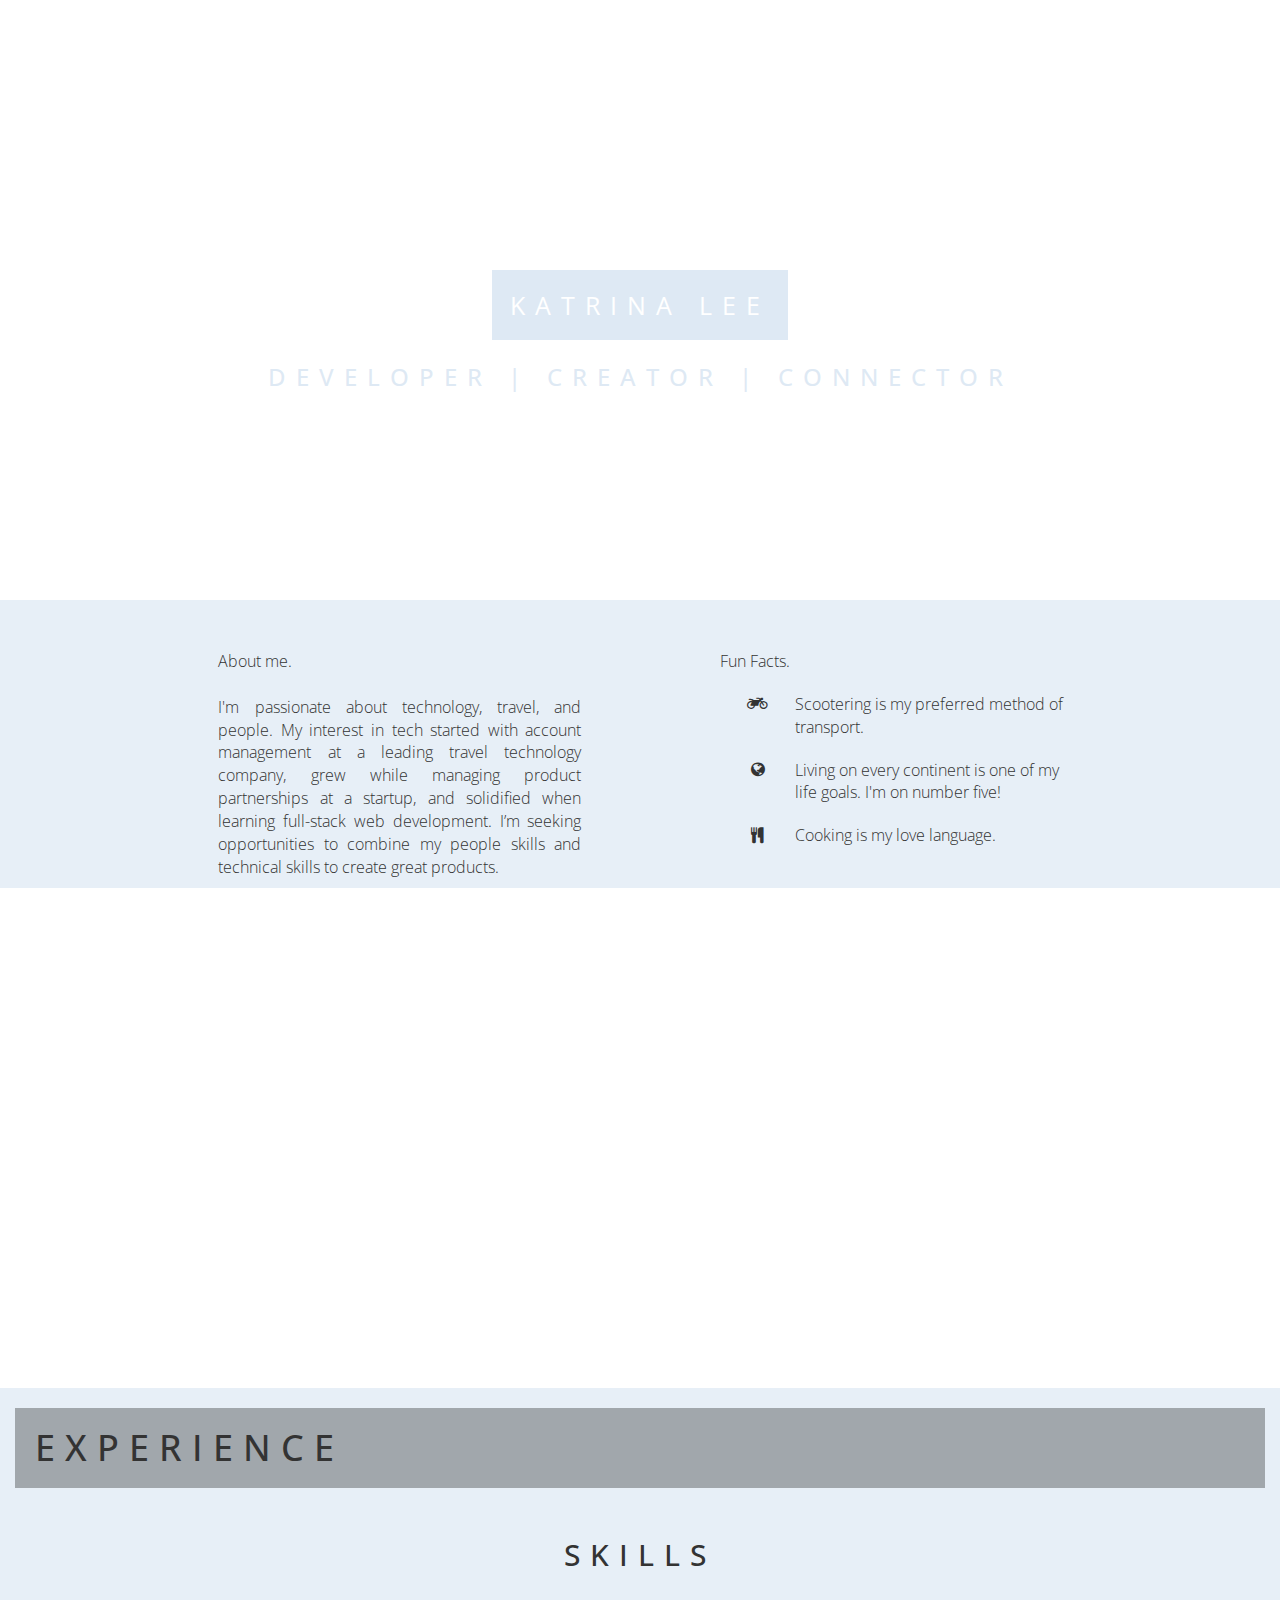
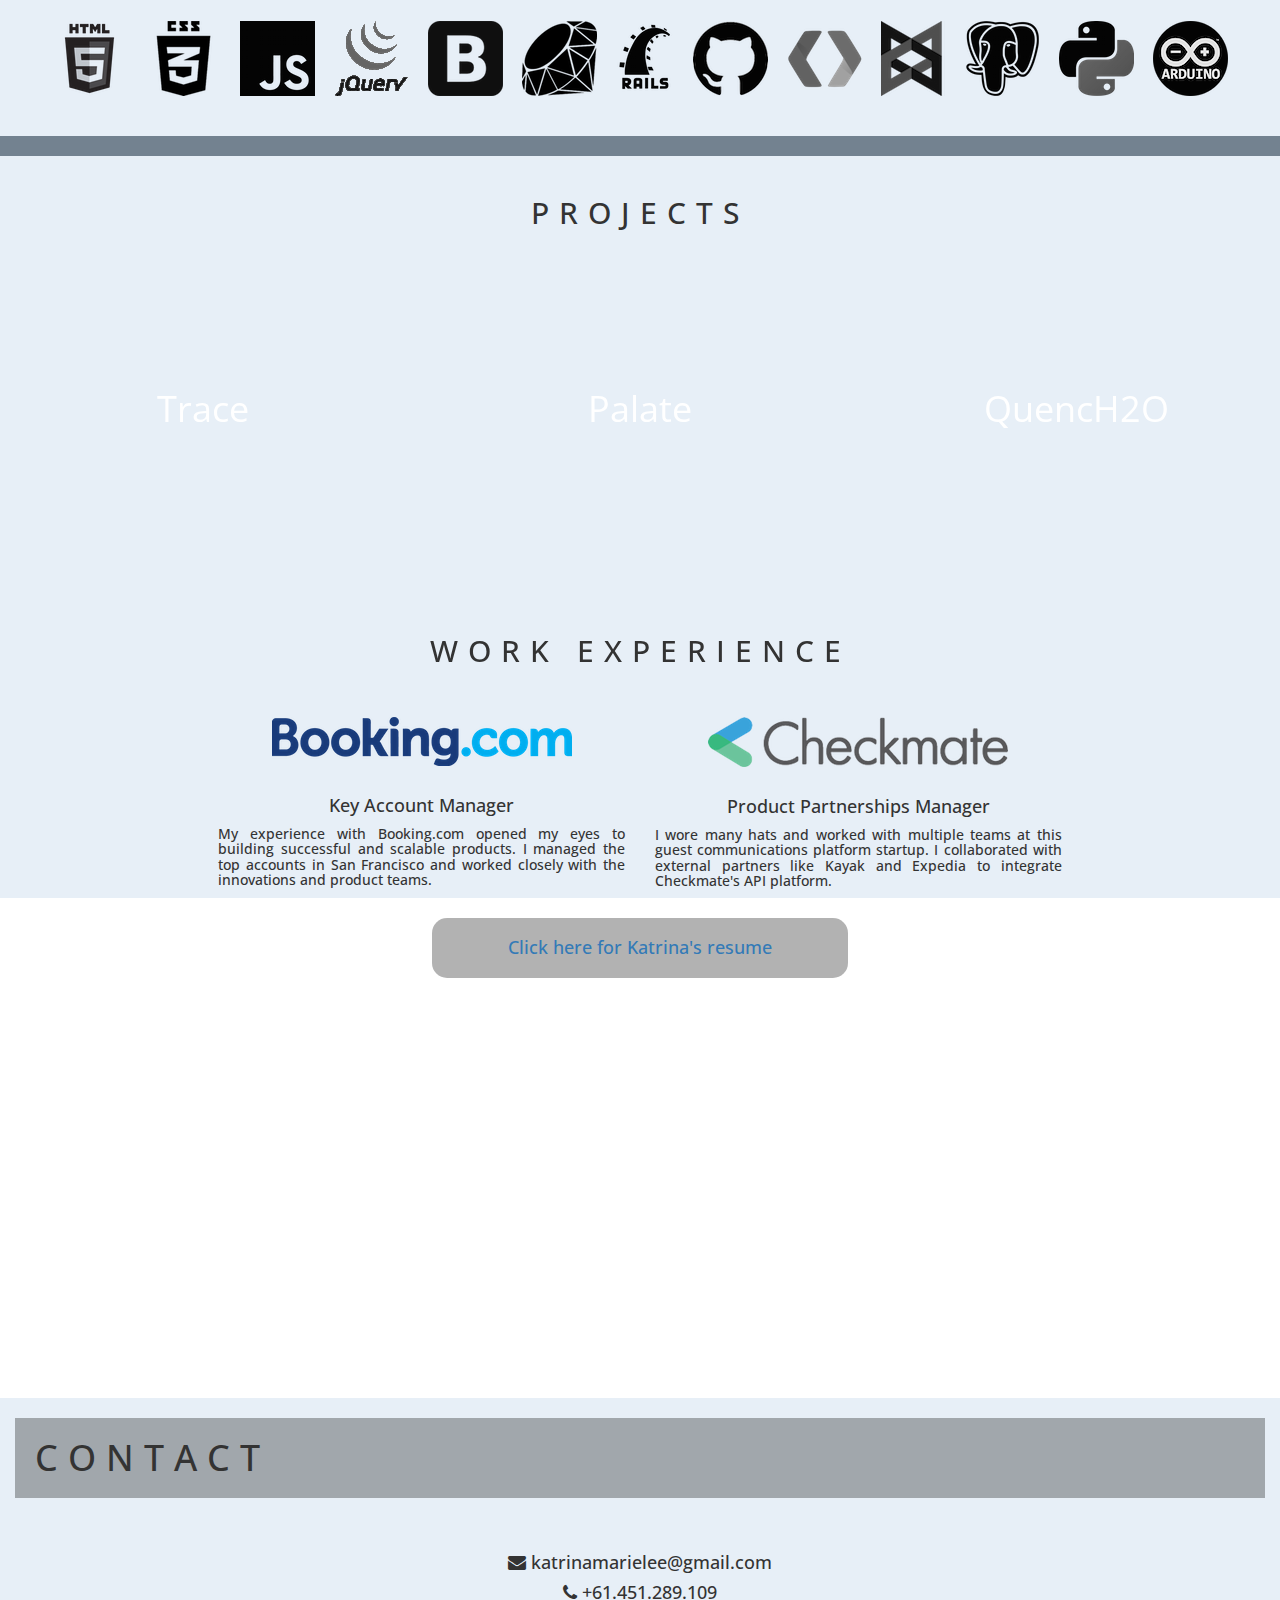
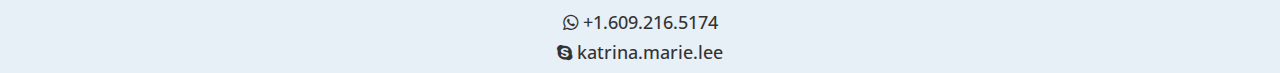
==== index.html @ 5404be13 "fixed height for mobile" ====
<!DOCTYPE html>
<html lang="en">

<head>
    <meta charset="UTF-8">
    <link rel="stylesheet" href="font-awesome-4.6.3/css/font-awesome.min.css">
    <link rel="stylesheet" href="katrina.css">
    <link href="css/bootstrap.min.css" rel="stylesheet">
    <!-- Latest compiled and minified CSS -->
    <script src="js/jquery.js"></script>
    <script src="js/bootstrap.min.js"></script>
    <script src="js/main.js"></script>

    <title>Document</title>
</head>

<body>
    <div class="parallax">
        <nav>
            <ul>
                <li><a href="#about">About</a></li>
                <li><a href="#experience">Experience</a></li>
                <li><a href="#contact">Contact</a></li>
            </ul>
        </nav>
        <div class="hero">
            <span class="title">KATRINA LEE</span>
            <h3>DEVELOPER | CREATOR | CONNECTOR</h3>
            <div class="icons">
                <a target="_blank" href="https://github.com/katmlee"><i class="fa fa-github" aria-hidden="true"></i></a>
                <a target="_blank" href="https://www.linkedin.com/in/katrinamarielee
"><i class="fa fa-linkedin" aria-hidden="true"></i></a>
                <a target="_blank" href="https://twitter.com/katrinamarielee"><i class="fa fa-twitter" aria-hidden="true"></i></a>
            </div>
        </div>
    </div>
    <div class="content row">
        <div id="about" class="about col-md-4 col-md-offset-2">
            About me.
            <br>
            <br> <p>I'm passionate about technology, travel, and people. My interest in tech started with account management at a leading travel technology company, grew while managing product partnerships at a startup, and solidified when learning full-stack
            web development. I’m seeking opportunities to combine my people skills and technical skills to create great products.</p>
        </div>
        <div class="funFacts col-md-4 col-md-offset-1">
            Fun Facts.
            <ul class="fa-ul">
                <li><i class="fa-li fa fa-motorcycle" aria-hidden="true"></i> <p>Scootering is my preferred method of transport.</p></li>
                <li><i class="fa-li fa fa-globe" aria-hidden="true"></i>Living on every continent is one of my life goals. I'm on number five!</li>
                <li><i class="fa-li fa fa-cutlery" aria-hidden="true"></i>Cooking is my love language.</li>
            </ul>
        </div>
    </div>
    <div class="parallax2"></div>
    <div class="content2">
        <div id="experience" class="col-md-12">
            <h1>EXPERIENCE</h1>
        </div>
        <div class="col-md-12">
            <h2>SKILLS</h2>
            <img id="html5" src="images/HTML5_1Color_Black.png" alt="">
            <img id="css3" src="images/CSS3.png" alt="">
            <img id="js" src="images/Javascript.png" alt="">
            <img id="jquery" src="images/jquery.gif" alt="">
            <img id="bootstrap" src="images/bootstrap_icon.png" alt="">
            <img id="ruby" src="images/prog_ruby.png" alt="">
            <img id="rails" src="images/rails.png" alt="">
            <img id="github" src="images/github_logo.png" alt="">
            <img id="google" src="images/google-developers-logo-vector.png" alt="">
            <img id="backbone" src="images/backbonejs-logo.png" alt="">
            <img id="postgresql" src="images/postgresql.png" alt="">
            <img id="python" src="images/python-logo.png" alt="">
            <img id="arduino" src="images/arduino.png" alt="">
        </div>
        <div id="skillContent" class="col-md-12"></div>
        <div class="col-md-12">
            <h2>PROJECTS</h2>
        </div>

        <div class="row">
            <div class="flip-container col-md-4" ontouchstart="this.classList.toggle('hover');">
                <div class="flipper">
                    <div class="front trace">

                        <div class="projectTitle">Trace
                        </div>

                    </div>

                    <div class="back">
                        <p>A platform for travelers to track their travels. Users can sign up with Facebook, create new destinations and consolidate their travels on one map!  </p>
                        <a href="https://travel-chronicles.herokuapp.com/">
                            <i class="fa fa-external-link" aria-hidden="true"></i></a>
                        <a href="https://github.com/katmlee/project1h;">
                            <i class="fa fa-github" aria-hidden="true"></i></a>

                        <!-- Link to separate page for each -->
                        <ul>
                            <li>HTML5/CSS3/JavaScript</li>
                            <li>Ruby on Rails </li>
                            <li>jQuery</li>
                            <li>Facebook API</li>
                            <li>Google Maps API</li>
                            <li>Cloudinary</li>
                            <li>Bootstrap</li>
                        </ul>
                    </div>
                </div>
            </div>

            <!-- <div class='front'> -->
            <div class="flip-container col-md-4" ontouchstart="this.classList.toggle('hover');">
                <div class="flipper">
                    <div class="front palate">
                        <div class="projectTitle">Palate

                        </div>
                    </div>

                    <div class="back">
                        <p>Find and clip recipes with Palate. Our chrome extension makes it easy to bookmark recipes found online!
                          <!-- <br> <a href="palate.html">Read the full case study here</a> -->
                        </p>
                        <a href="https://wdi15project2.herokuapp.com">
                            <i class="fa fa-external-link" aria-hidden="true"></i></a>
                        <a href="https://github.com/pkganti/project2">
                            <i class="fa fa-github" aria-hidden="true"></i></a>
                        <ul>
                            <li>HTML5/CSS3/JavaScript/jQuery</li>
                            <li>Ruby on Rails </li>
                            <li>Chrome Dev Tools: Extension</li>
                            <li>Nokogiri Scraping</li>
                            <li>Swipe Library</li>
                            <li>Cloudinary</li>
                            <li>Bootstrap</li>
                        </ul>
                    </div>
                </div>
            </div>
            <div class="flip-container col-md-4" ontouchstart="this.classList.toggle('hover');">
                <div class="flipper">
                    <div class="front h2o">
                        <div class="projectTitle">QuencH2O
                        </div>
                    </div>
                    <div class="back">
                        <p>Fitbit for water! The QuencH2O iot coaster tracks a user's water consumption. The web app displays your progress and sends reminders to drink more water. </p>

                        <a href="https://quench2o.herokuapp.com"><i class="fa fa-external-link" aria-hidden="true"></i></a>
                        <a href="https://github.com/katmlee/SmartH20">
                            <i class="fa fa-github" aria-hidden="true"></i></a>
                        <ul>
                            <li>Arduino Uno</li>
                            <li>Cell Load and HX711</li>
                            <li>Python</li>
                            <li>HTML5/CSS3/JavaScript</li>
                            <li>Hightcharts.js</li>
                            <li>Send Pulse Push Notifications</li>
                            <li>Ruby on Rails </li>
                        </ul>
                    </div>
                </div>
            </div>
        </div>


        <div>

            <p id="skillInfo"></p>
        </div>
        <div class="col-md-12">

            <h2>WORK EXPERIENCE</h2>

        </div>
        <div class="row">
            <div class="col-md-4 col-md-offset-2">
                <img src="images/Booking-Logo-PNG.png" alt="">
                <h4>Key Account Manager</h4>
                <h5>My experience with Booking.com opened my eyes to building successful and scalable products. I managed the top accounts in San Francisco and worked closely with the innovations and product teams.</h5>
            </div>
            <div class="col-md-4">
                <img src="images/checkmate_logo.png" alt="">
                <h4>Product Partnerships Manager</h4>
                <h5> I wore many hats and worked with multiple teams at this guest communications platform startup. I collaborated with external partners like Kayak and Expedia to integrate Checkmate's API platform.</h5>
            </div>
        </div>
        <div class="col-md-12">

            <a href="images/KatrinaLeeResume_2016_AU.pdf" download>
                <h4 class='border col-md-4 col-md-offset-4'>Click here for Katrina's resume</h4>
            </a>
        </div>
    </div>
    <div class="parallax2"></div>
    <div class="content" id="contact">
        <div class="col-md-12">
            <h1>CONTACT</h1>
        </div>
        <div class="row contact">
            <h4><a href="mailto:katrinamarielee@gmail.com"><i class="fa fa-envelope" aria-hidden="true"> </i> katrinamarielee@gmail.com</a>
              </h4>
            <h4><i class="fa fa-phone" aria-hidden="true"></i> +61.451.289.109
              </h4>

              <h4>
            <i class="fa fa-whatsapp" aria-hidden="true"></i> +1.609.216.5174
            </h4>

              <h4>
            <i class="fa fa-skype" aria-hidden="true"></i> katrina.marie.lee

              <h4>

        </div>
    </div>
</body>

</html>
---- katrina.css ----
@import url(https://fonts.googleapis.com/css?family=Open+Sans:400,300);

body{
  font-family: 'Open Sans', sans-serif;
}
nav{
  text-align: left;
  padding-top: 40px;
  color: white;
  display: inline-block;
  font-family: 'Open Sans', sans-serif;
  padding-left: 40px;

}

nav li{
  display: inline;
}

nav ul {
    color: white;
    list-style-type: none;
    margin: 0;
    padding: 0;
}
nav a{
  color: white !important;
  text-decoration: none;
  padding: 10px;
  letter-spacing: 2px;
}
.icons a{
  color: white !important;
  text-decoration: none;
  padding: 10px;
  letter-spacing: 2px;
}
a:hover{
  color: rgba(208,224,239,.7);
}

.parallax {
    /* The image used */
    background-image: url("https://static.pexels.com/photos/52910/pexels-photo-52910.jpeg");
    /* Set a specific height */
    min-height: 600px;
    /* Create the parallax scrolling effect */
    background-attachment: fixed;
    background-position: center;
    background-repeat: no-repeat;
    background-size: cover;
}
.parallax2 {
    /* The image used */
    background-image: url("https://static.pexels.com/photos/170/apple-laptop-notebook-notes.jpg");
    /* Set a specific height */
    min-height: 500px;
    /* Create the parallax scrolling effect */
    background-attachment: fixed;
    background-position: center;
    background-repeat: no-repeat;
    background-size: cover;
}
.hero {
    position: absolute;
    left: 0;
    top: 32%;
    width: 100%;
    text-align: center;
    color: rgba(208,224,239,.7);
    font-family: 'Open Sans', sans-serif;
}
.hero span.title {
    background-color: rgba(208,224,239,.7);
    color: #fff;
    padding: 18px;
    font-size: 25px;
    letter-spacing: 10px;
}

h1{
  letter-spacing: 10px;
  padding: 20px;
  text-align: left;
  background-color: rgba(0,0,0, 0.3)
}

h2{
  letter-spacing: 10px;
  padding-bottom: 20px;
  padding-top: 20px;
  text-align: center;
}

h3{
  padding-top: 20px;
  letter-spacing: 10px;
}
h5{
  text-align: justify;
  font-family: 'Open Sans', sans-serif;
}
.icons{
  font-size: 2em;
}
.content{
  background-color:rgba(208,224,239,.5);
  font-size:36px;
  text-align: center;
  font-family: 'Open Sans', sans-serif;
}

.content2{
  background-color:rgba(208,224,239,.5);
  font-size:36px;
  text-align: center;
  font-family: 'Open Sans', sans-serif;
}
.about{
  padding-top: 50px;
  padding-right: 50px;
  max-width: 30%;
  margin: 0 auto;
  text-align: justify;
  font-size: 16px;
  font-weight: lighter;
  display: inline-block;
  vertical-align: top;
}
.funFacts{
  vertical-align: top;
  padding-top: 50px;
  max-width: 30%;
  margin: 0 auto;
  text-align: left;
  font-weight: lighter;
  font-size: 16px;
  display: inline-block;;
}
.funFacts ul{
  list-style-type: none;
}
.funFacts li{
  margin: 20px;
}
.projects{
  width: 25%;
  height: 325px;
  background-color: rgba(115, 130, 144, 0.5);
  display: inline-block;
  text-align: center;
}
.projectTitle{
  text-align: center;
  vertical-align: middle;
  line-height: 300px;
  color: white;
}
.projects p{
  font-size: 14px;
  color: rgba(115, 130, 144, 1);
}
.flip {
    height: 325px;

    margin: 0 auto;
}
.flip img {
    width: 300px;
    height: auto;
}
.flip .back {
    background:#2184cd;
    color: #fff;
    text-align: center;
}
.user{
  border-radius: 50%;
}
/* entire container, keeps perspective */
.flip-container {
	perspective: 1000px;
}
	/* flip the pane when hovered */
	.flip-container:hover .flipper, .flip-container.hover .flipper {
		transform: rotateY(180deg);
	}

.flip-container, .front, .back {
	width: 100%;
	height: 325px;
}

/* flip speed goes here */
.flipper {
	transition: 0.6s;
	transform-style: preserve-3d;

	position: relative;
}

/* hide back of pane during swap */
.front, .back {
	backface-visibility: hidden;

	position: absolute;
	top: 0;
	left: 0;
}

/* front pane, placed above back */
.front {
	z-index: 2;
	/* for firefox 31 */
	transform: rotateY(0deg);
}

/* back, initially hidden pane */
.back {
	transform: rotateY(180deg);
}

.back p {
  color: rgba(115, 130, 144, 1);
  font-size: 20px;
}
.back a{
  color: rgba(115, 130, 144, 1);
}
.back li{
  color: color: rgba(115, 130, 144, 1);
  font-size: 16px;
  text-align: left;
}
.palate{
  background-image: url("https://static.pexels.com/photos/3329/food-kitchen-cutting-board-cooking.jpg");
  background-size: cover;
}

.trace{
  background-image: url("http://i.dailymail.co.uk/i/pix/2015/10/09/10/2D39AA9500000578-0-image-a-3_1444382448583.jpg");
  background-size: cover;
}

.h2o{
  background-image: url("http://www.ilovestyle.com/sites/default/files/water_5.jpg");
  background-size: cover;
}

ul li{
  padding-left: 20px;
}
img{
  padding: 20px 5px;
}
.border{
  margin-top: 20px;
  padding: 20px;
  background-color: rgba(0,0,0, 0.3);
  border-radius: 15px;
}
.contact{
  padding-top: 145px;
}
.contact a{
  color: #333;
}
#skillContent{
  background-color: rgba(115, 130, 144, 1);
  color:white;
  font-size: 18px;
  padding: 10px 50px 10px 50px;
  margin-top: 20px;
}

.back li{
  list-style-type: none;
  color: rgba(115, 130, 144, 1);
}
.back a{
  text-decoration: underline;
}
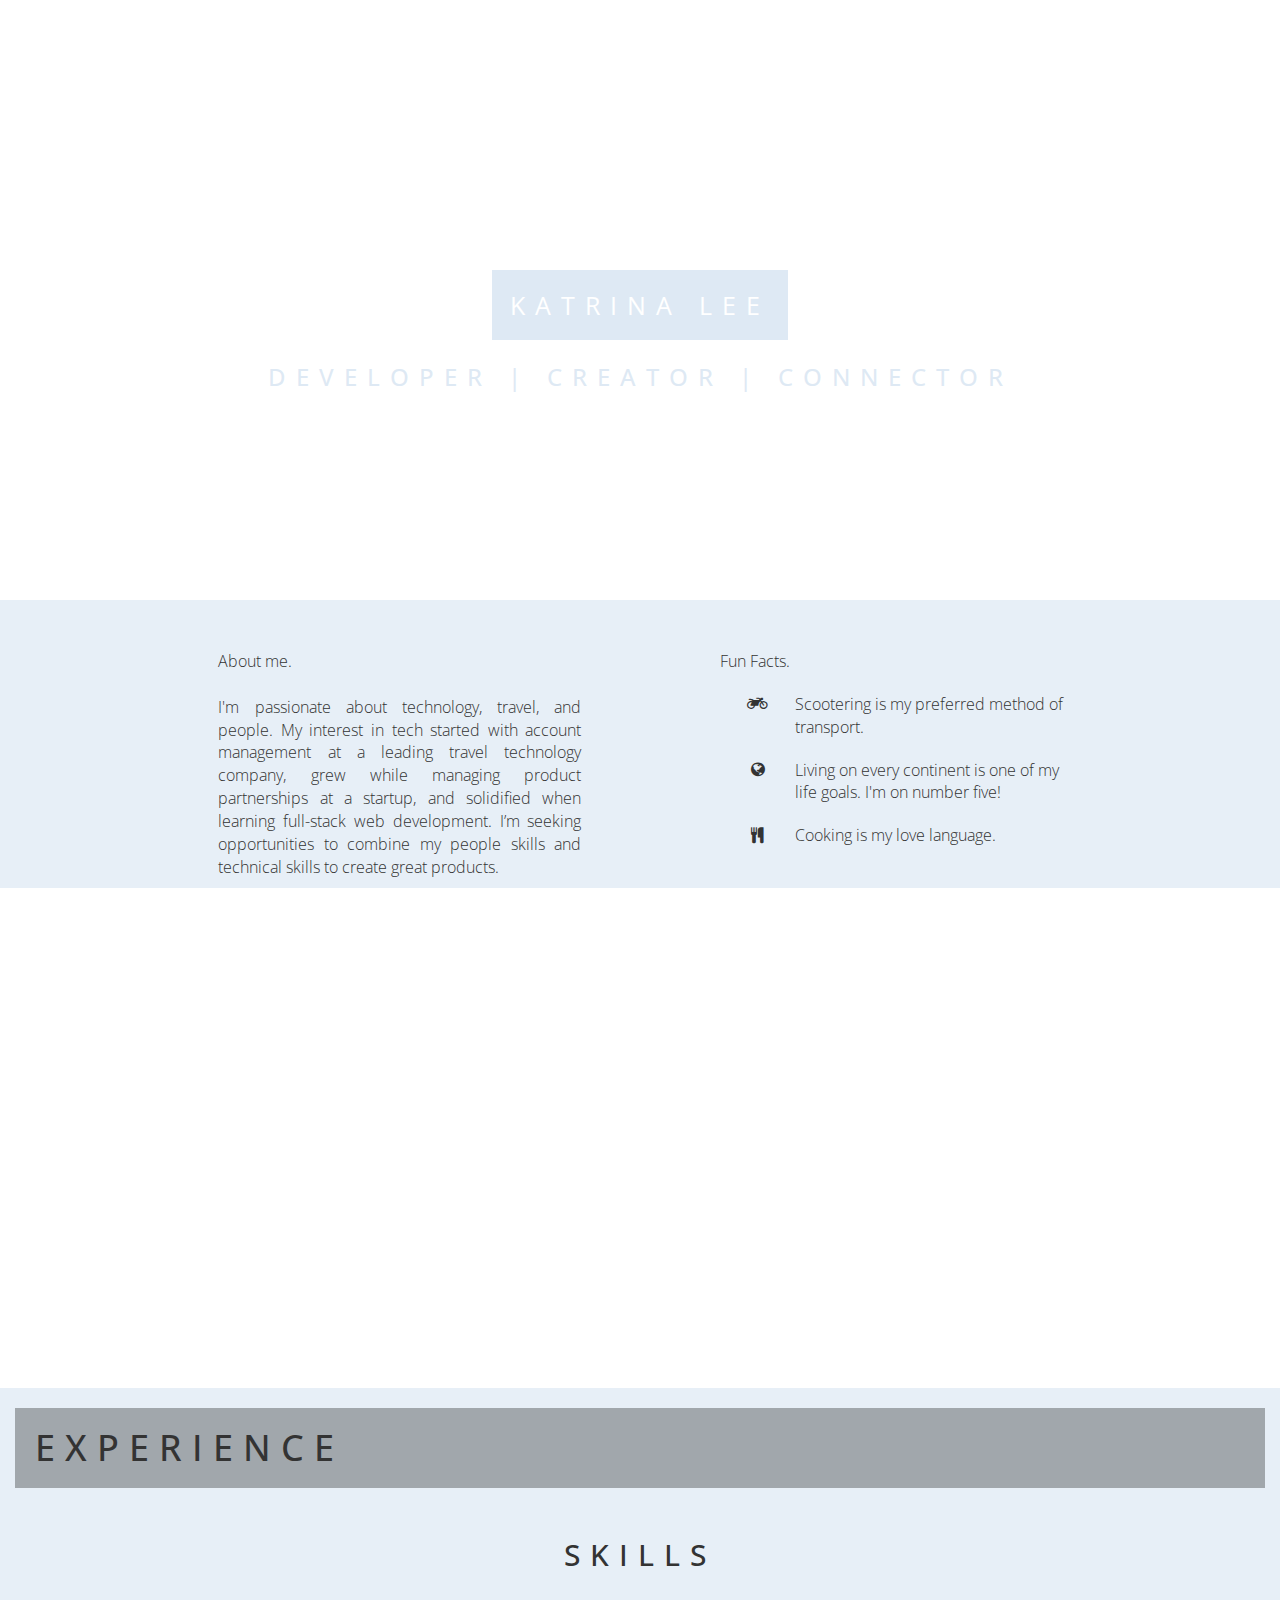
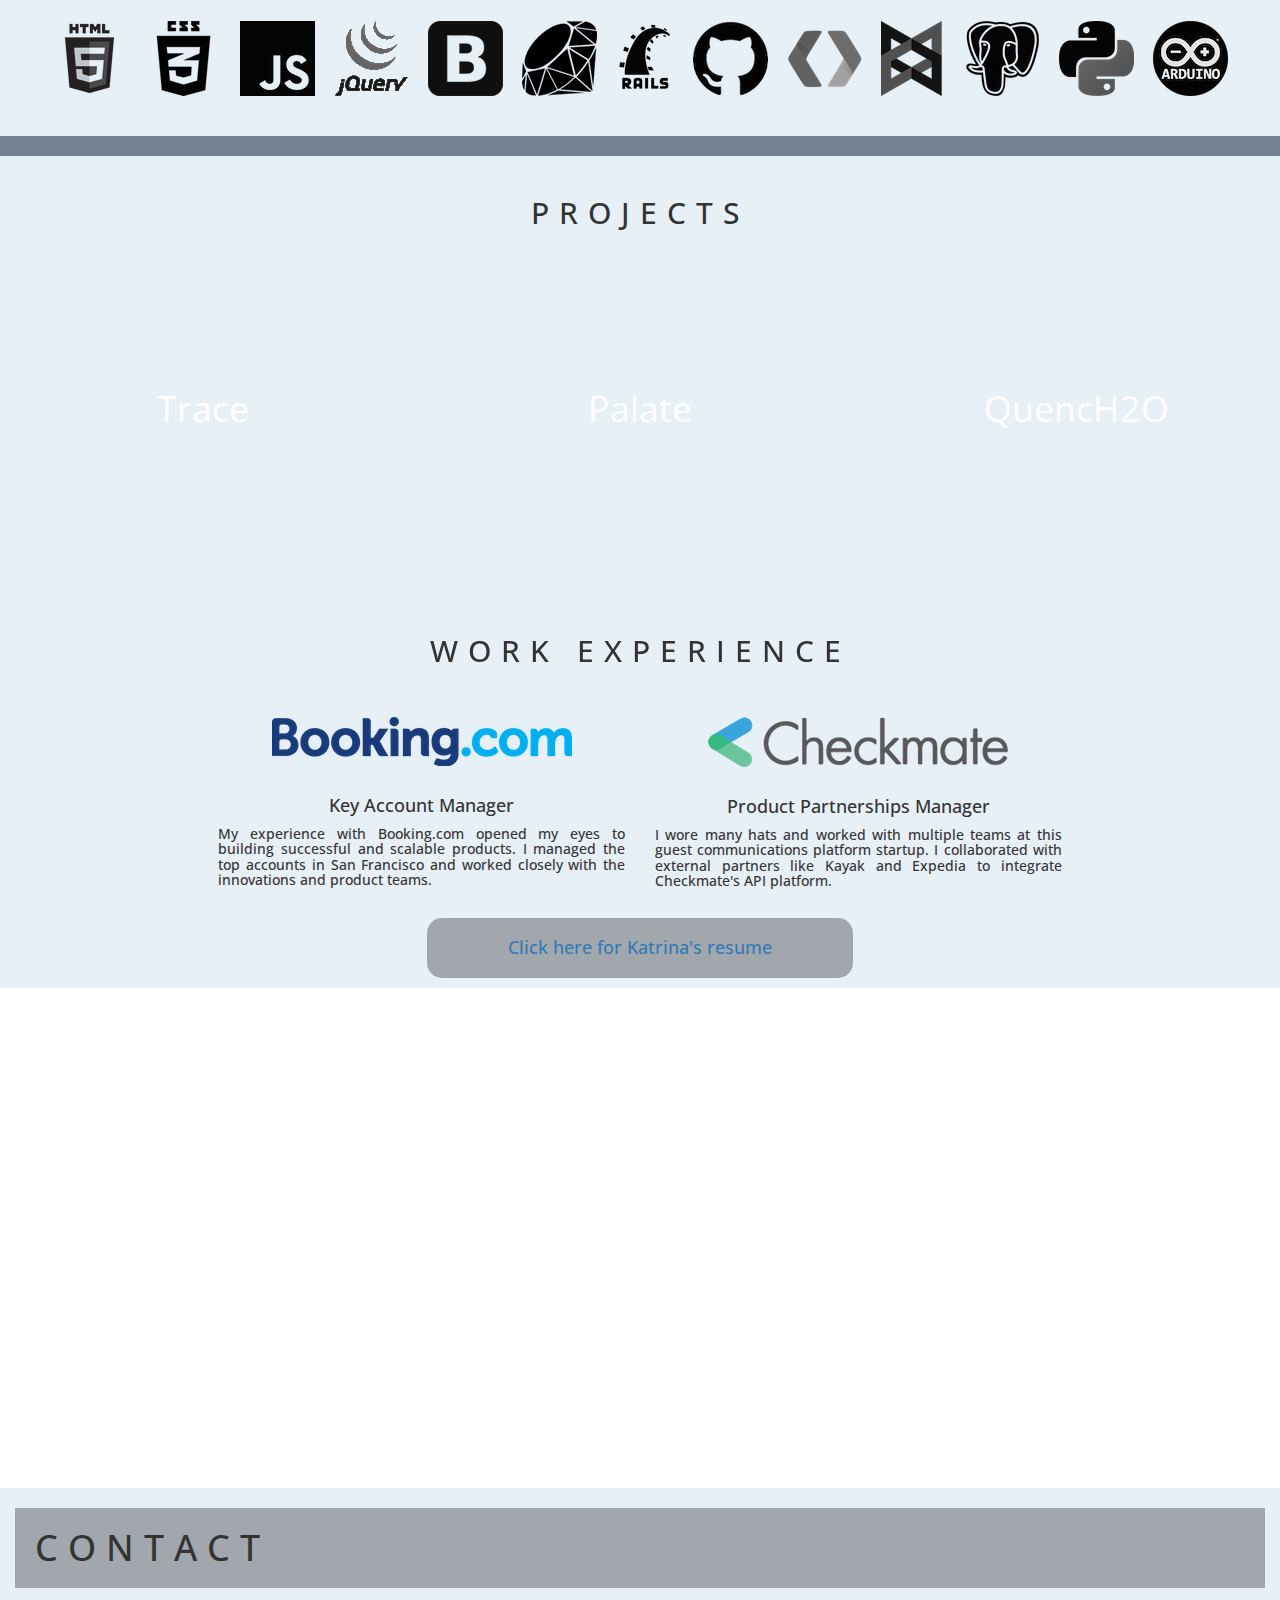
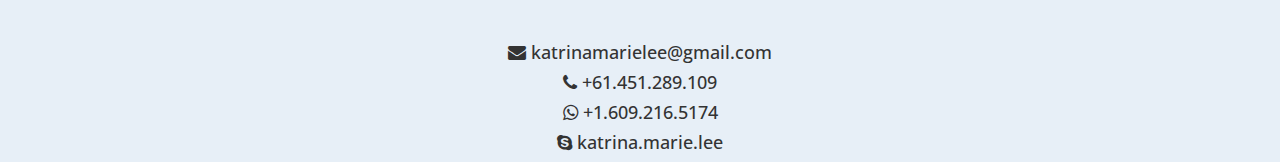
==== commit 72cf0646: "fixed pdf button" ====
--- a/index.html
+++ b/index.html
@@ -183,13 +183,13 @@
                 <h4>Product Partnerships Manager</h4>
                 <h5> I wore many hats and worked with multiple teams at this guest communications platform startup. I collaborated with external partners like Kayak and Expedia to integrate Checkmate's API platform.</h5>
             </div>
-        </div>
-        <div class="col-md-12">
-
-            <a href="images/KatrinaLeeResume_2016_AU.pdf" download>
-                <h4 class='border col-md-4 col-md-offset-4'>Click here for Katrina's resume</h4>
-            </a>
-        </div>
+            <div class="col-md-12">
+                <a href="images/KatrinaLeeResume_2016_AU.pdf" download>
+                    <h4 class='border col-md-4 col-md-offset-4'>Click here for Katrina's resume</h4>
+                </a>
+            </div>
+        </div>
+
     </div>
     <div class="parallax2"></div>
     <div class="content" id="contact">
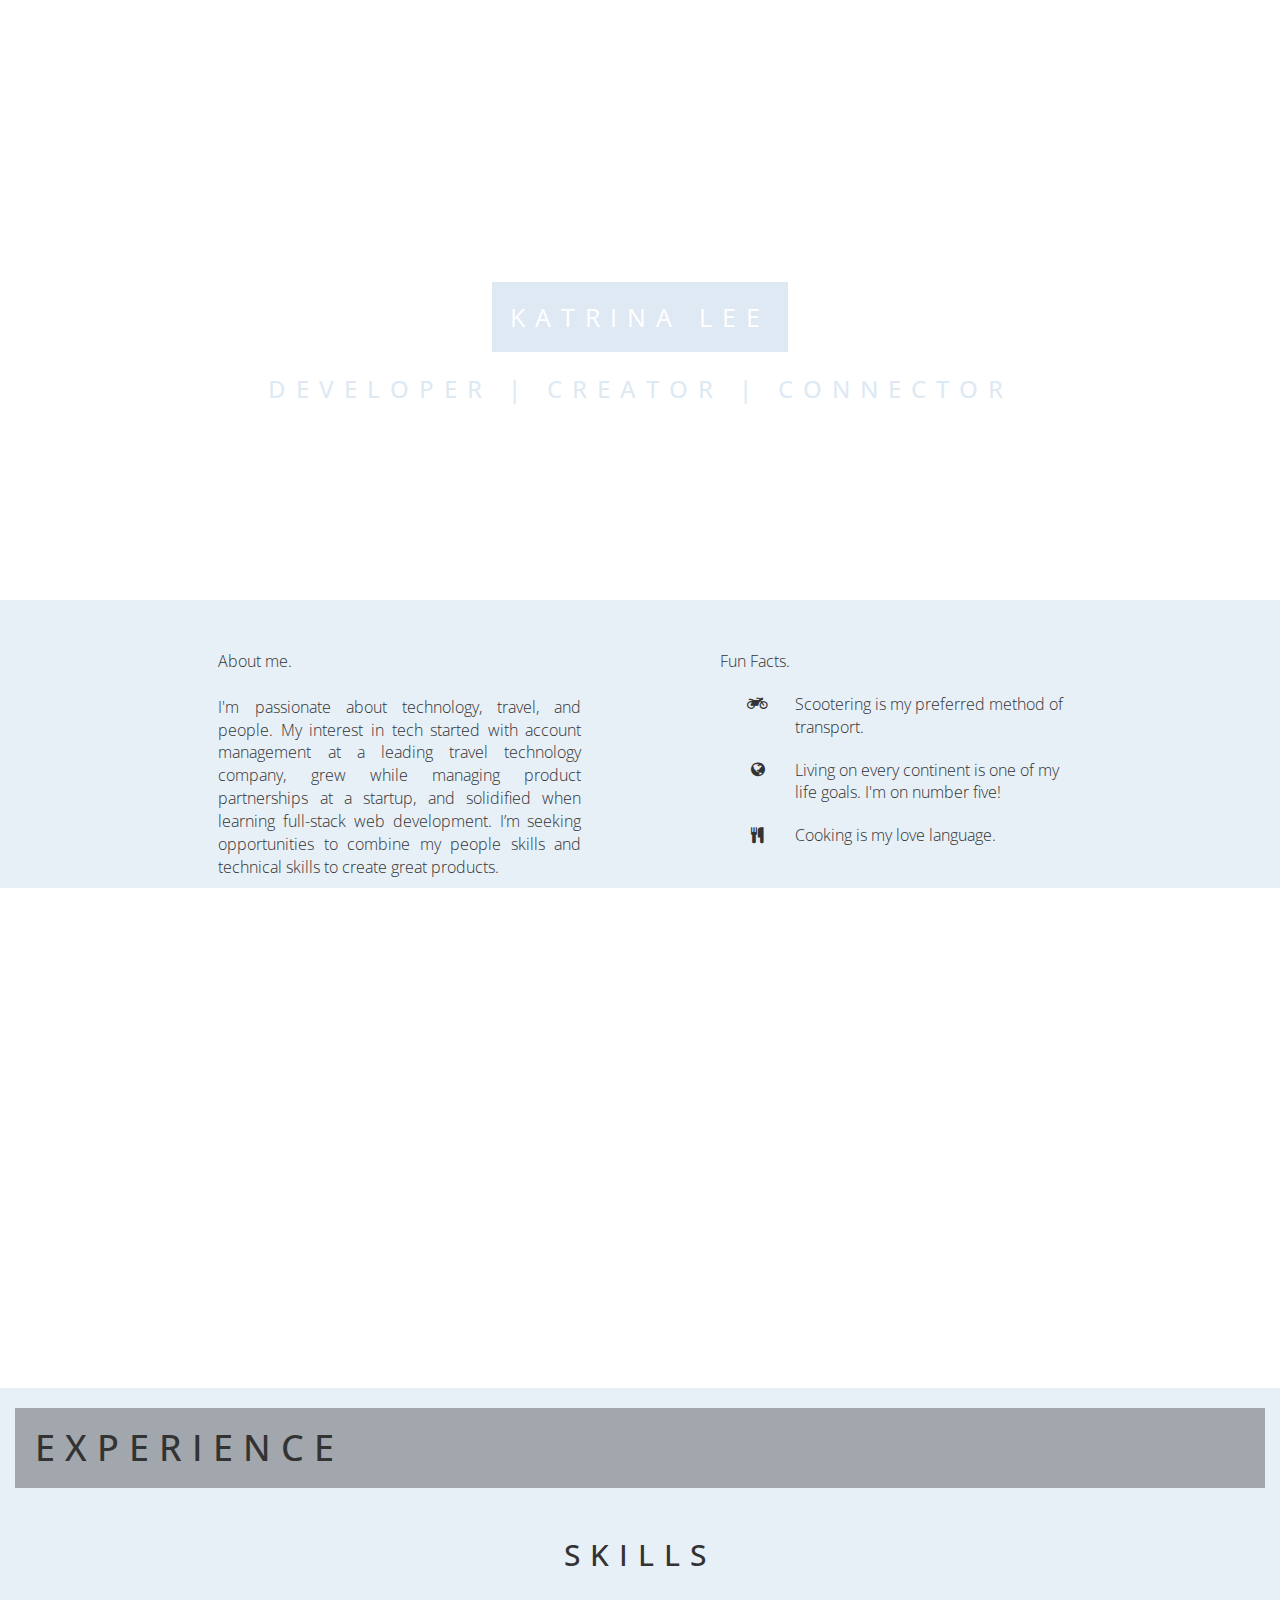
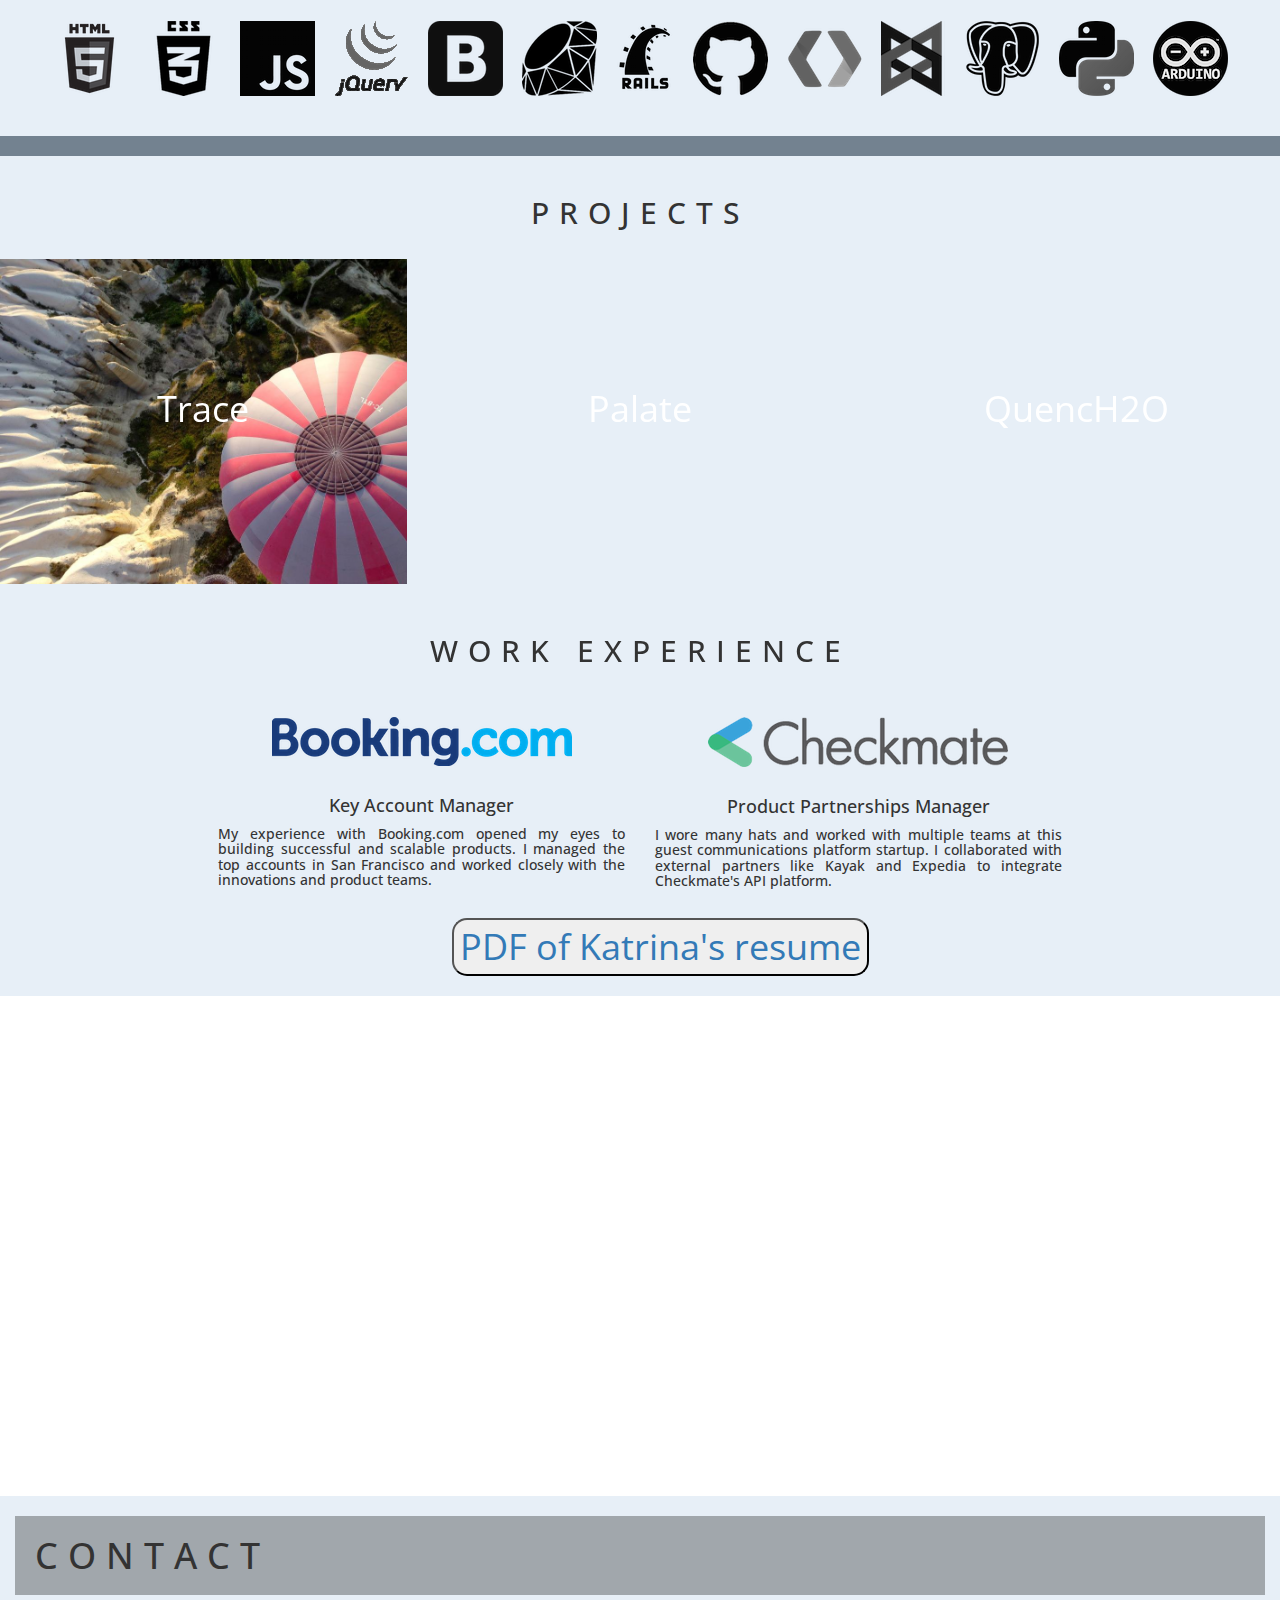
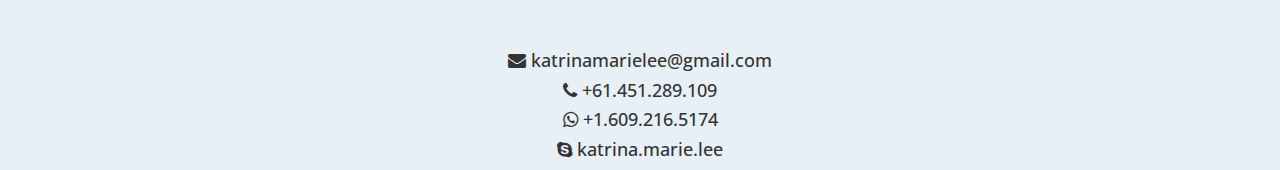
==== commit baa64b6a: "skills slide down animation" ====
--- a/index.html
+++ b/index.html
@@ -173,19 +173,19 @@
 
         </div>
         <div class="row">
-            <div class="col-md-4 col-md-offset-2">
+            <div class="col-xs-12 col-md-4 col-md-offset-2">
                 <img src="images/Booking-Logo-PNG.png" alt="">
                 <h4>Key Account Manager</h4>
                 <h5>My experience with Booking.com opened my eyes to building successful and scalable products. I managed the top accounts in San Francisco and worked closely with the innovations and product teams.</h5>
             </div>
-            <div class="col-md-4">
+            <div class="col-xs-12 col-md-4">
                 <img src="images/checkmate_logo.png" alt="">
                 <h4>Product Partnerships Manager</h4>
                 <h5> I wore many hats and worked with multiple teams at this guest communications platform startup. I collaborated with external partners like Kayak and Expedia to integrate Checkmate's API platform.</h5>
             </div>
-            <div class="col-md-12">
-                <a href="images/KatrinaLeeResume_2016_AU.pdf" download>
-                    <h4 class='border col-md-4 col-md-offset-4'>Click here for Katrina's resume</h4>
+            <div class="col-md-12 but">
+                <a href="images/KatrinaLeeResume.pdf" download>
+                  <button type="button" name="button">PDF of Katrina's resume</button>
                 </a>
             </div>
         </div>
--- a/katrina.css
+++ b/katrina.css
@@ -64,7 +64,7 @@
 .hero {
     position: absolute;
     left: 0;
-    top: 32%;
+    top: 300px;
     width: 100%;
     text-align: center;
     color: rgba(208,224,239,.7);
@@ -238,7 +238,7 @@
 }
 
 .trace{
-  background-image: url("http://i.dailymail.co.uk/i/pix/2015/10/09/10/2D39AA9500000578-0-image-a-3_1444382448583.jpg");
+  background-image: url("images/cappadocia.jpg");
   background-size: cover;
 }
 
@@ -273,6 +273,7 @@
   margin-top: 20px;
 }
 
+
 .back li{
   list-style-type: none;
   color: rgba(115, 130, 144, 1);
@@ -280,3 +281,13 @@
 .back a{
   text-decoration: underline;
 }
+
+button{
+  border-radius: 15px;
+  font-size: 18px;
+
+}
+
+.but{
+    margin: 20px;
+}
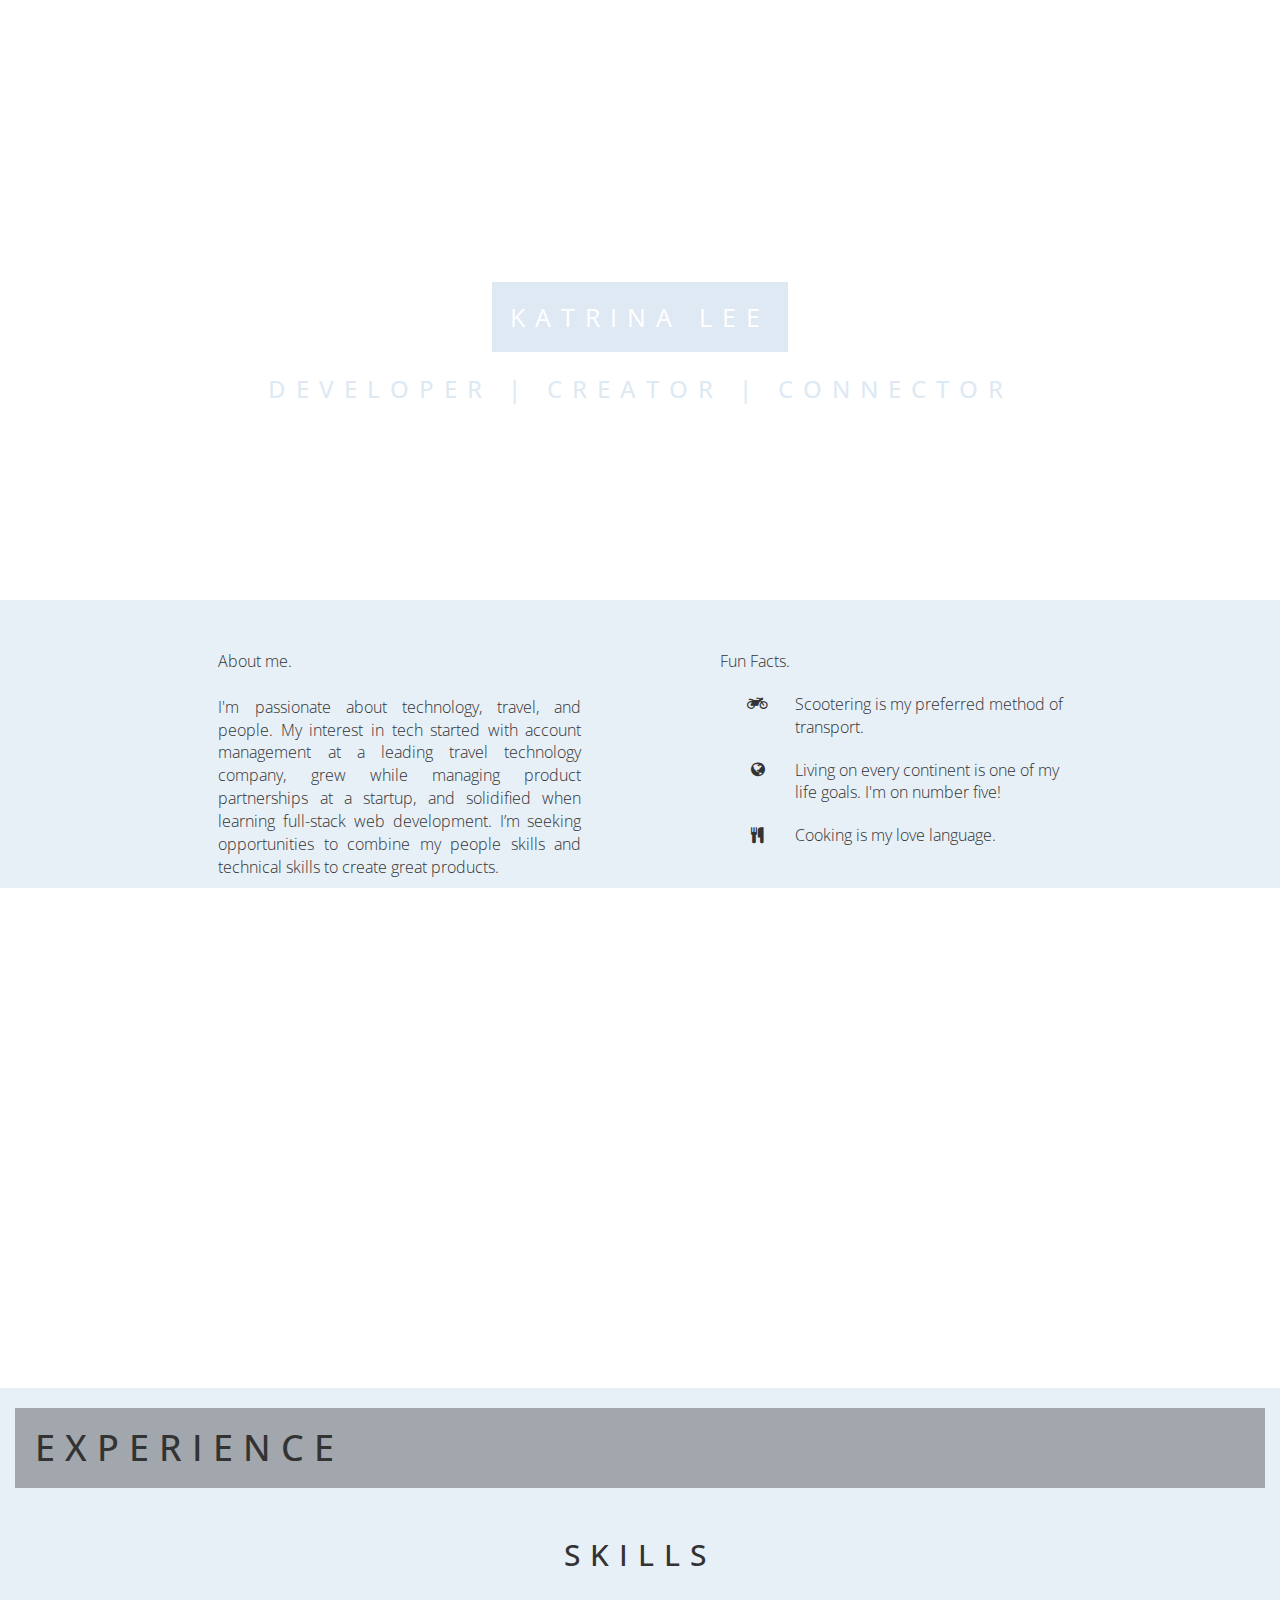
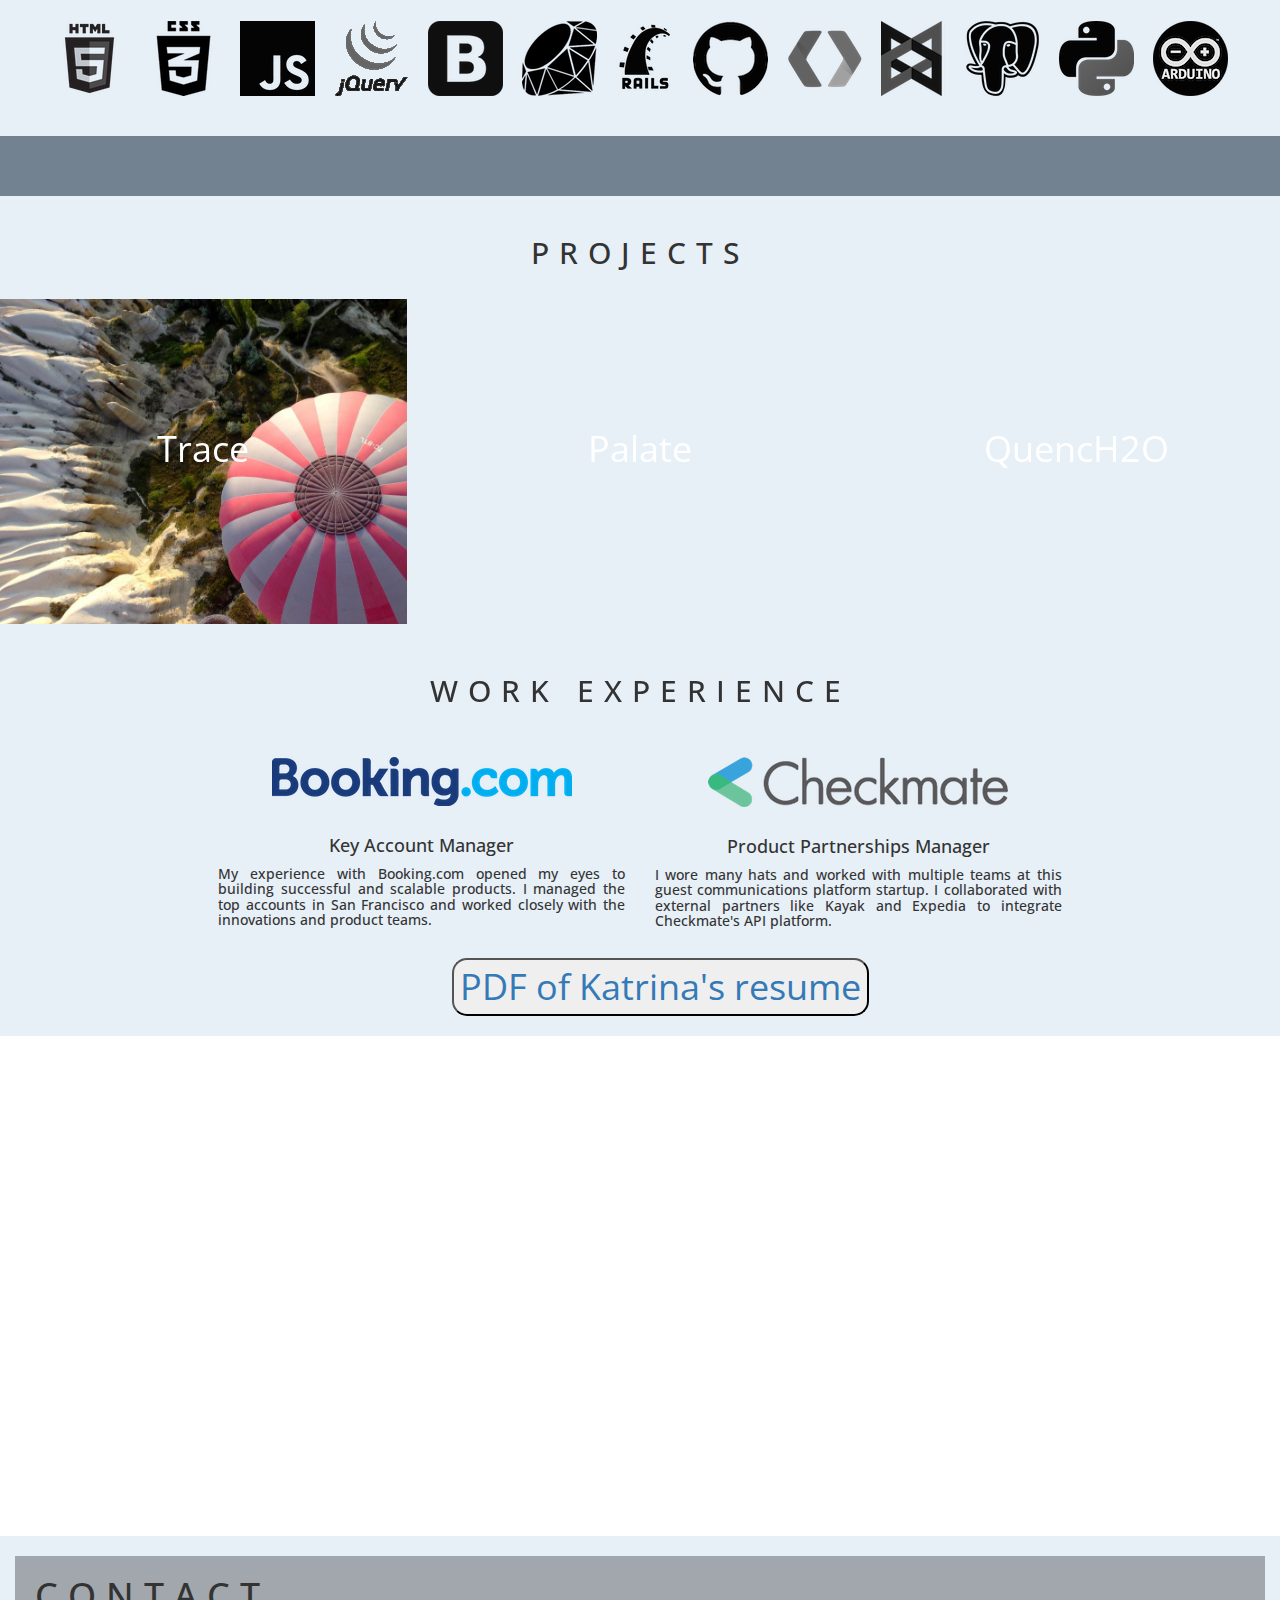
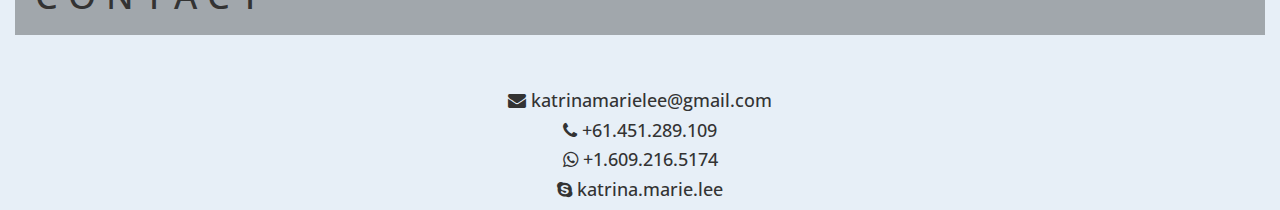
==== commit 52204c1b: "doc name" ====
--- a/index.html
+++ b/index.html
@@ -11,7 +11,7 @@
     <script src="js/bootstrap.min.js"></script>
     <script src="js/main.js"></script>
 
-    <title>Document</title>
+    <title>Katrina Portfolio</title>
 </head>
 
 <body>
--- a/katrina.css
+++ b/katrina.css
@@ -266,10 +266,12 @@
   color: #333;
 }
 #skillContent{
+  height: auto;
   background-color: rgba(115, 130, 144, 1);
   color:white;
   font-size: 18px;
-  padding: 10px 50px 10px 50px;
+  padding: 30px 50px;
+  vertical-align: middle;
   margin-top: 20px;
 }
 
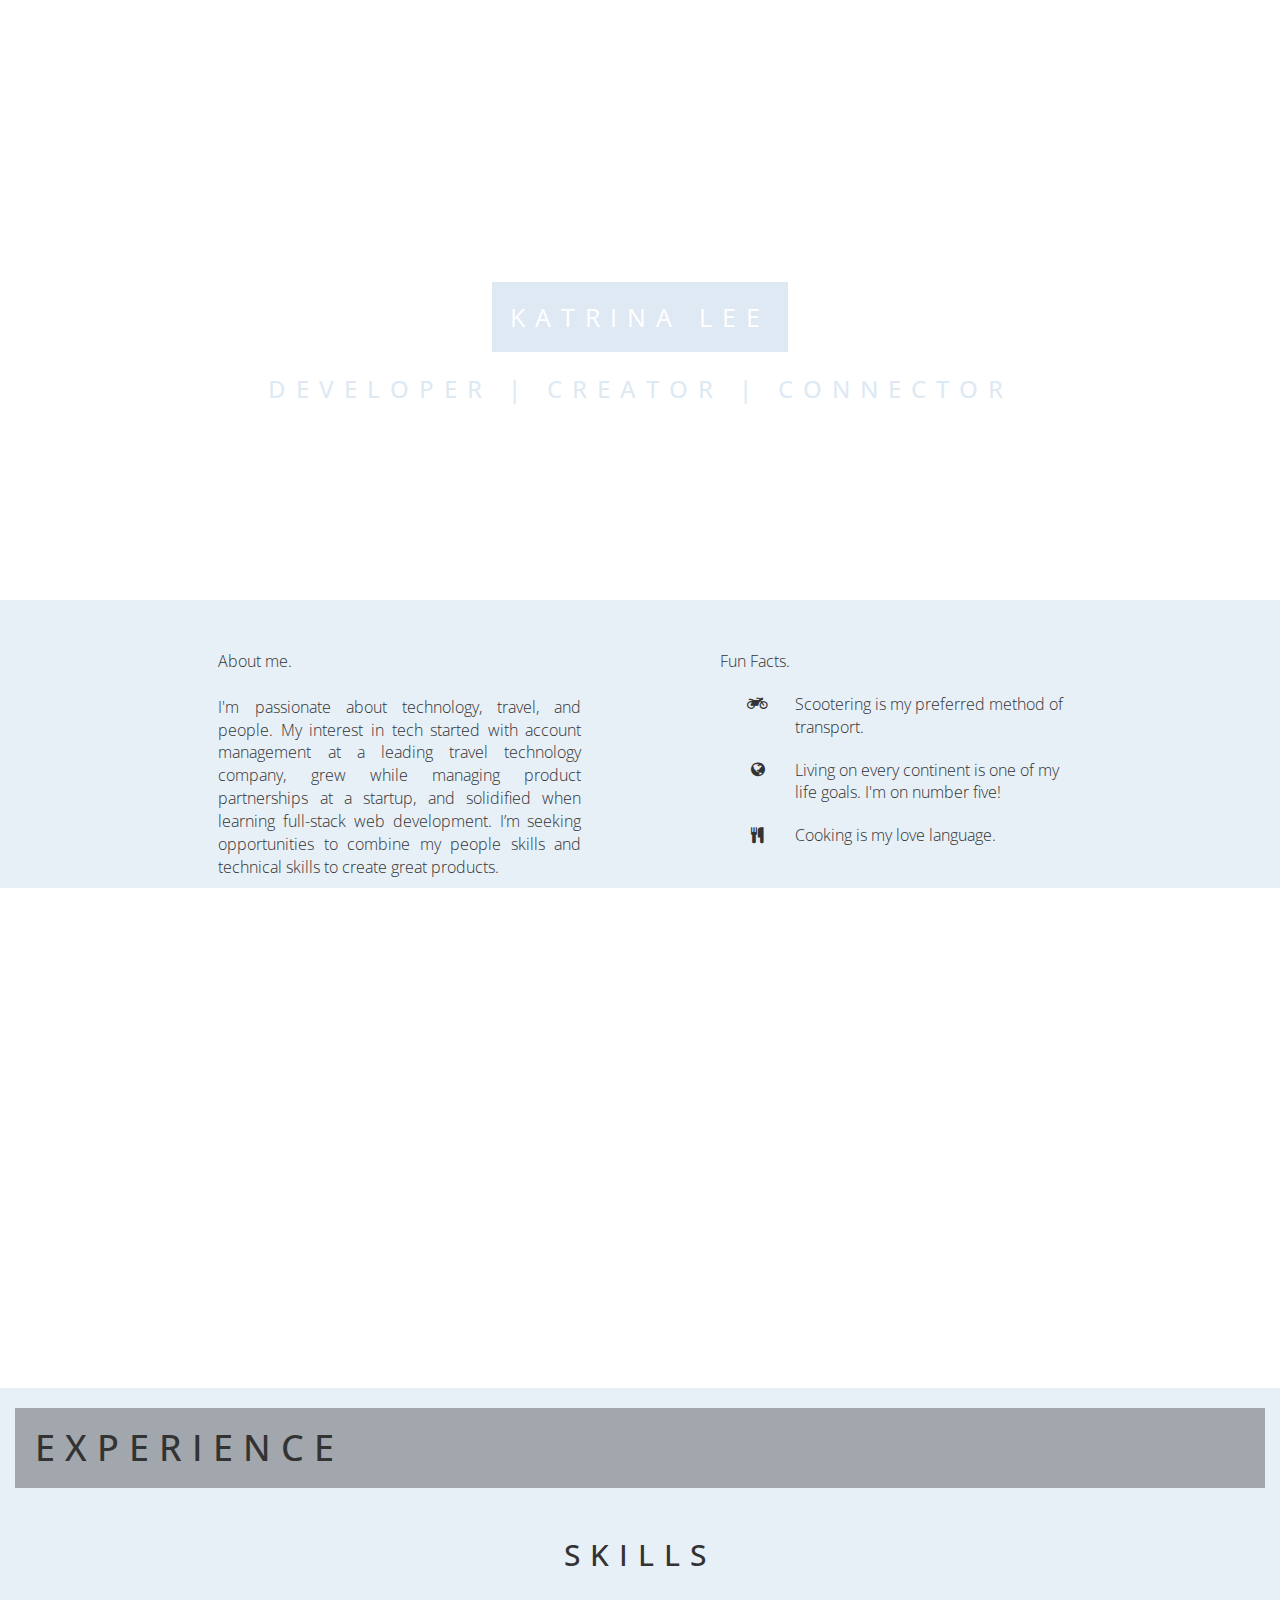
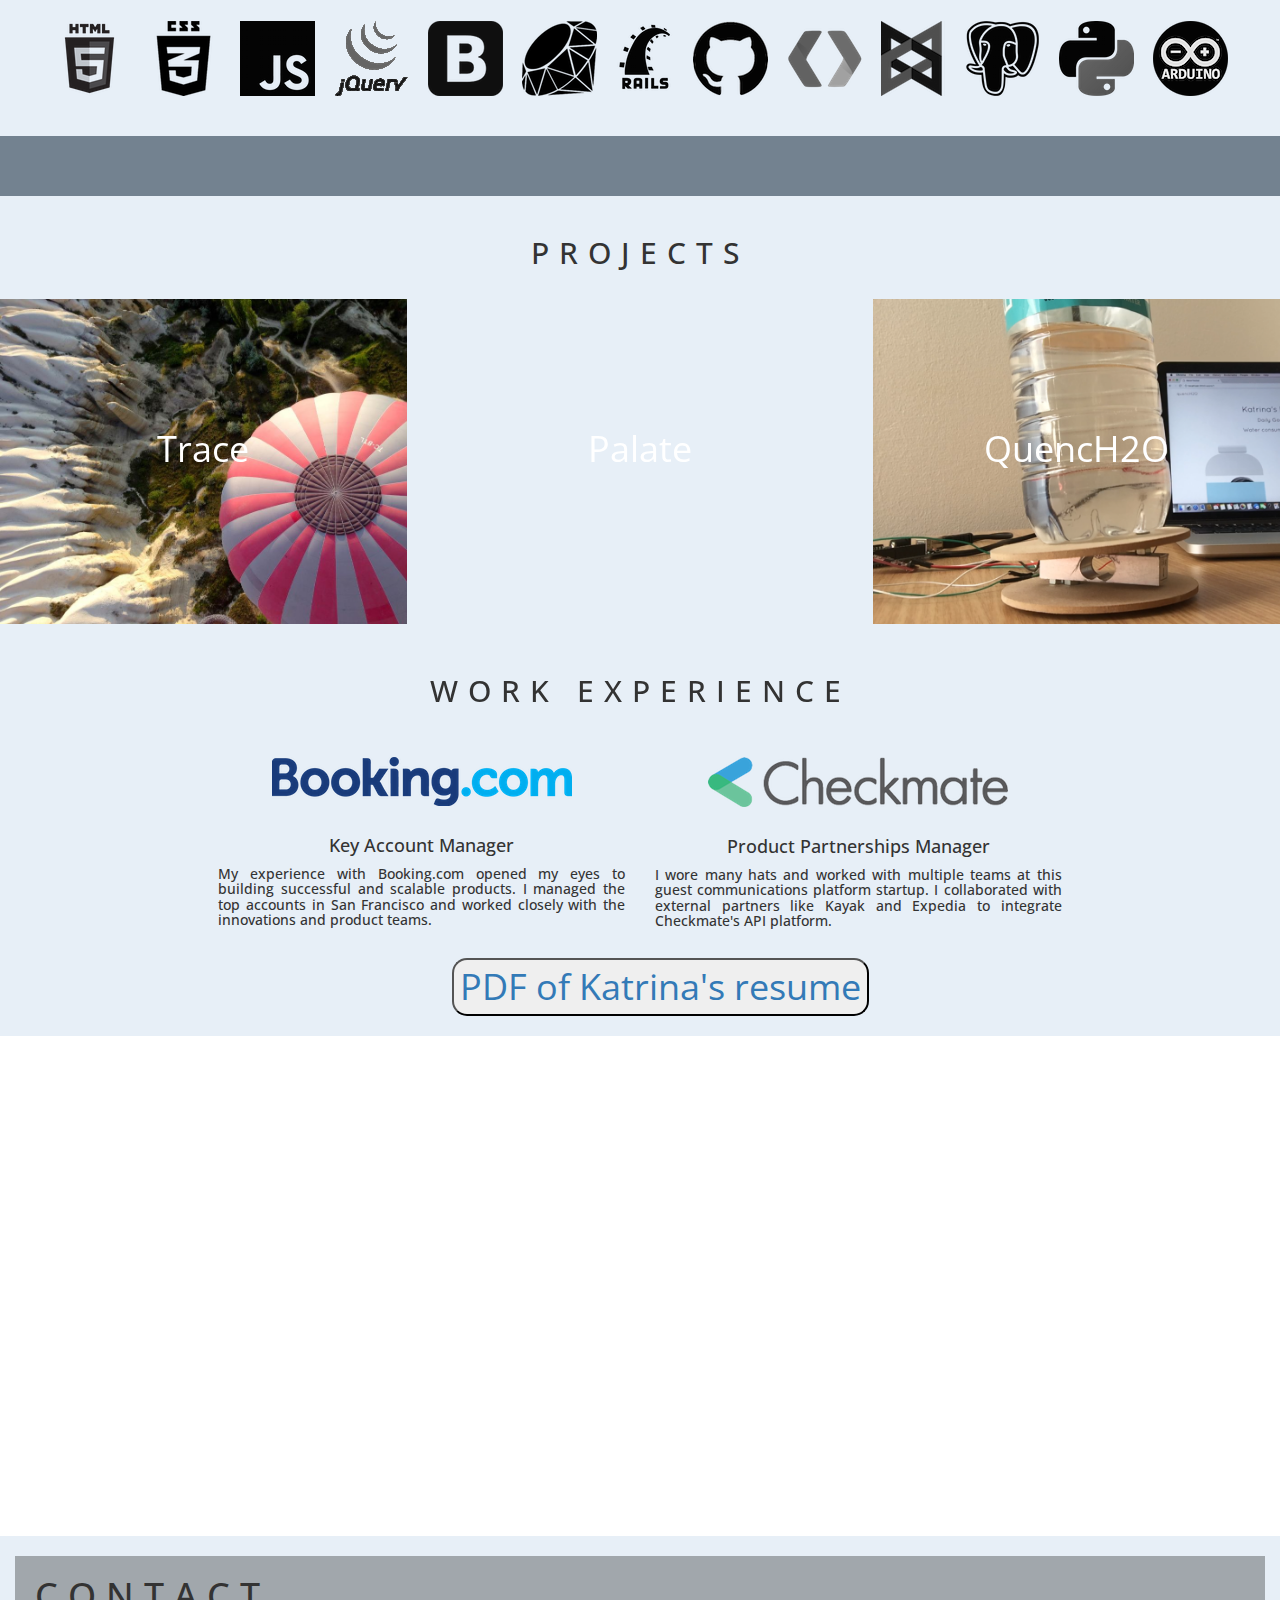
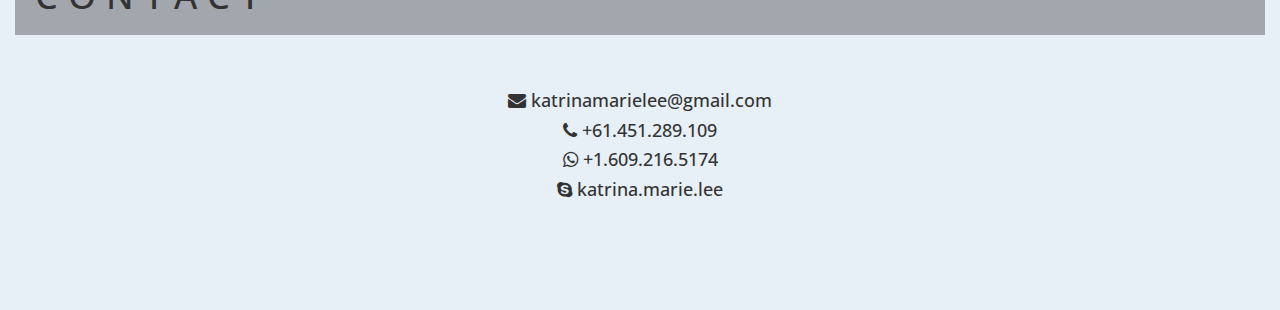
==== commit 4da2a15a: "padding bottom" ====
--- a/index.html
+++ b/index.html
@@ -38,13 +38,16 @@
         <div id="about" class="about col-md-4 col-md-offset-2">
             About me.
             <br>
-            <br> <p>I'm passionate about technology, travel, and people. My interest in tech started with account management at a leading travel technology company, grew while managing product partnerships at a startup, and solidified when learning full-stack
-            web development. I’m seeking opportunities to combine my people skills and technical skills to create great products.</p>
+            <br>
+            <p>I'm passionate about technology, travel, and people. My interest in tech started with account management at a leading travel technology company, grew while managing product partnerships at a startup, and solidified when learning full-stack
+                web development. I’m seeking opportunities to combine my people skills and technical skills to create great products.</p>
         </div>
         <div class="funFacts col-md-4 col-md-offset-1">
             Fun Facts.
             <ul class="fa-ul">
-                <li><i class="fa-li fa fa-motorcycle" aria-hidden="true"></i> <p>Scootering is my preferred method of transport.</p></li>
+                <li><i class="fa-li fa fa-motorcycle" aria-hidden="true"></i>
+                    <p>Scootering is my preferred method of transport.</p>
+                </li>
                 <li><i class="fa-li fa fa-globe" aria-hidden="true"></i>Living on every continent is one of my life goals. I'm on number five!</li>
                 <li><i class="fa-li fa fa-cutlery" aria-hidden="true"></i>Cooking is my love language.</li>
             </ul>
@@ -87,10 +90,10 @@
                     </div>
 
                     <div class="back">
-                        <p>A platform for travelers to track their travels. Users can sign up with Facebook, create new destinations and consolidate their travels on one map!  </p>
-                        <a href="https://travel-chronicles.herokuapp.com/">
+                        <p>A platform for travelers to track their travels. Users can sign up with Facebook, create new destinations and consolidate their travels on one map! </p>
+                        <a target="_blank" href="https://travel-chronicles.herokuapp.com/">
                             <i class="fa fa-external-link" aria-hidden="true"></i></a>
-                        <a href="https://github.com/katmlee/project1h;">
+                        <a target="_blank" href="https://github.com/katmlee/project1h;">
                             <i class="fa fa-github" aria-hidden="true"></i></a>
 
                         <!-- Link to separate page for each -->
@@ -118,11 +121,11 @@
 
                     <div class="back">
                         <p>Find and clip recipes with Palate. Our chrome extension makes it easy to bookmark recipes found online!
-                          <!-- <br> <a href="palate.html">Read the full case study here</a> -->
+                            <br> <a href="palate.html">Read the full case study here</a>
                         </p>
-                        <a href="https://wdi15project2.herokuapp.com">
+                        <a target="_blank" href="https://wdi15project2.herokuapp.com">
                             <i class="fa fa-external-link" aria-hidden="true"></i></a>
-                        <a href="https://github.com/pkganti/project2">
+                        <a target="_blank" href="https://github.com/pkganti/project2">
                             <i class="fa fa-github" aria-hidden="true"></i></a>
                         <ul>
                             <li>HTML5/CSS3/JavaScript/jQuery</li>
@@ -145,8 +148,11 @@
                     <div class="back">
                         <p>Fitbit for water! The QuencH2O iot coaster tracks a user's water consumption. The web app displays your progress and sends reminders to drink more water. </p>
 
-                        <a href="https://quench2o.herokuapp.com"><i class="fa fa-external-link" aria-hidden="true"></i></a>
-                        <a href="https://github.com/katmlee/SmartH20">
+                        <a target="_blank" href="https://vimeo.com/182795012">
+                            <i class="fa fa-video-camera" aria-hidden="true"></i>
+                        </a>
+                        <a target="_blank" href="https://quench2o.herokuapp.com"><i class="fa fa-external-link" aria-hidden="true"></i></a>
+                        <a target="_blank" href="https://github.com/katmlee/SmartH20">
                             <i class="fa fa-github" aria-hidden="true"></i></a>
                         <ul>
                             <li>Arduino Uno</li>
@@ -185,7 +191,7 @@
             </div>
             <div class="col-md-12 but">
                 <a href="images/KatrinaLeeResume.pdf" download>
-                  <button type="button" name="button">PDF of Katrina's resume</button>
+                    <button type="button" name="button">PDF of Katrina's resume</button>
                 </a>
             </div>
         </div>
@@ -202,14 +208,13 @@
             <h4><i class="fa fa-phone" aria-hidden="true"></i> +61.451.289.109
               </h4>
 
-              <h4>
+            <h4>
             <i class="fa fa-whatsapp" aria-hidden="true"></i> +1.609.216.5174
             </h4>
 
-              <h4>
+            <h4>
             <i class="fa fa-skype" aria-hidden="true"></i> katrina.marie.lee
-
-              <h4>
+            <h4>
 
         </div>
     </div>
--- a/katrina.css
+++ b/katrina.css
@@ -228,7 +228,7 @@
   color: rgba(115, 130, 144, 1);
 }
 .back li{
-  color: color: rgba(115, 130, 144, 1);
+  color: rgba(115, 130, 144, 1);
   font-size: 16px;
   text-align: left;
 }
@@ -243,7 +243,7 @@
 }
 
 .h2o{
-  background-image: url("http://www.ilovestyle.com/sites/default/files/water_5.jpg");
+  background-image: url("images/quench2o.PNG");
   background-size: cover;
 }
 
@@ -260,7 +260,8 @@
   border-radius: 15px;
 }
 .contact{
-  padding-top: 145px;
+  padding: 145px 0px 100px 0px;
+
 }
 .contact a{
   color: #333;
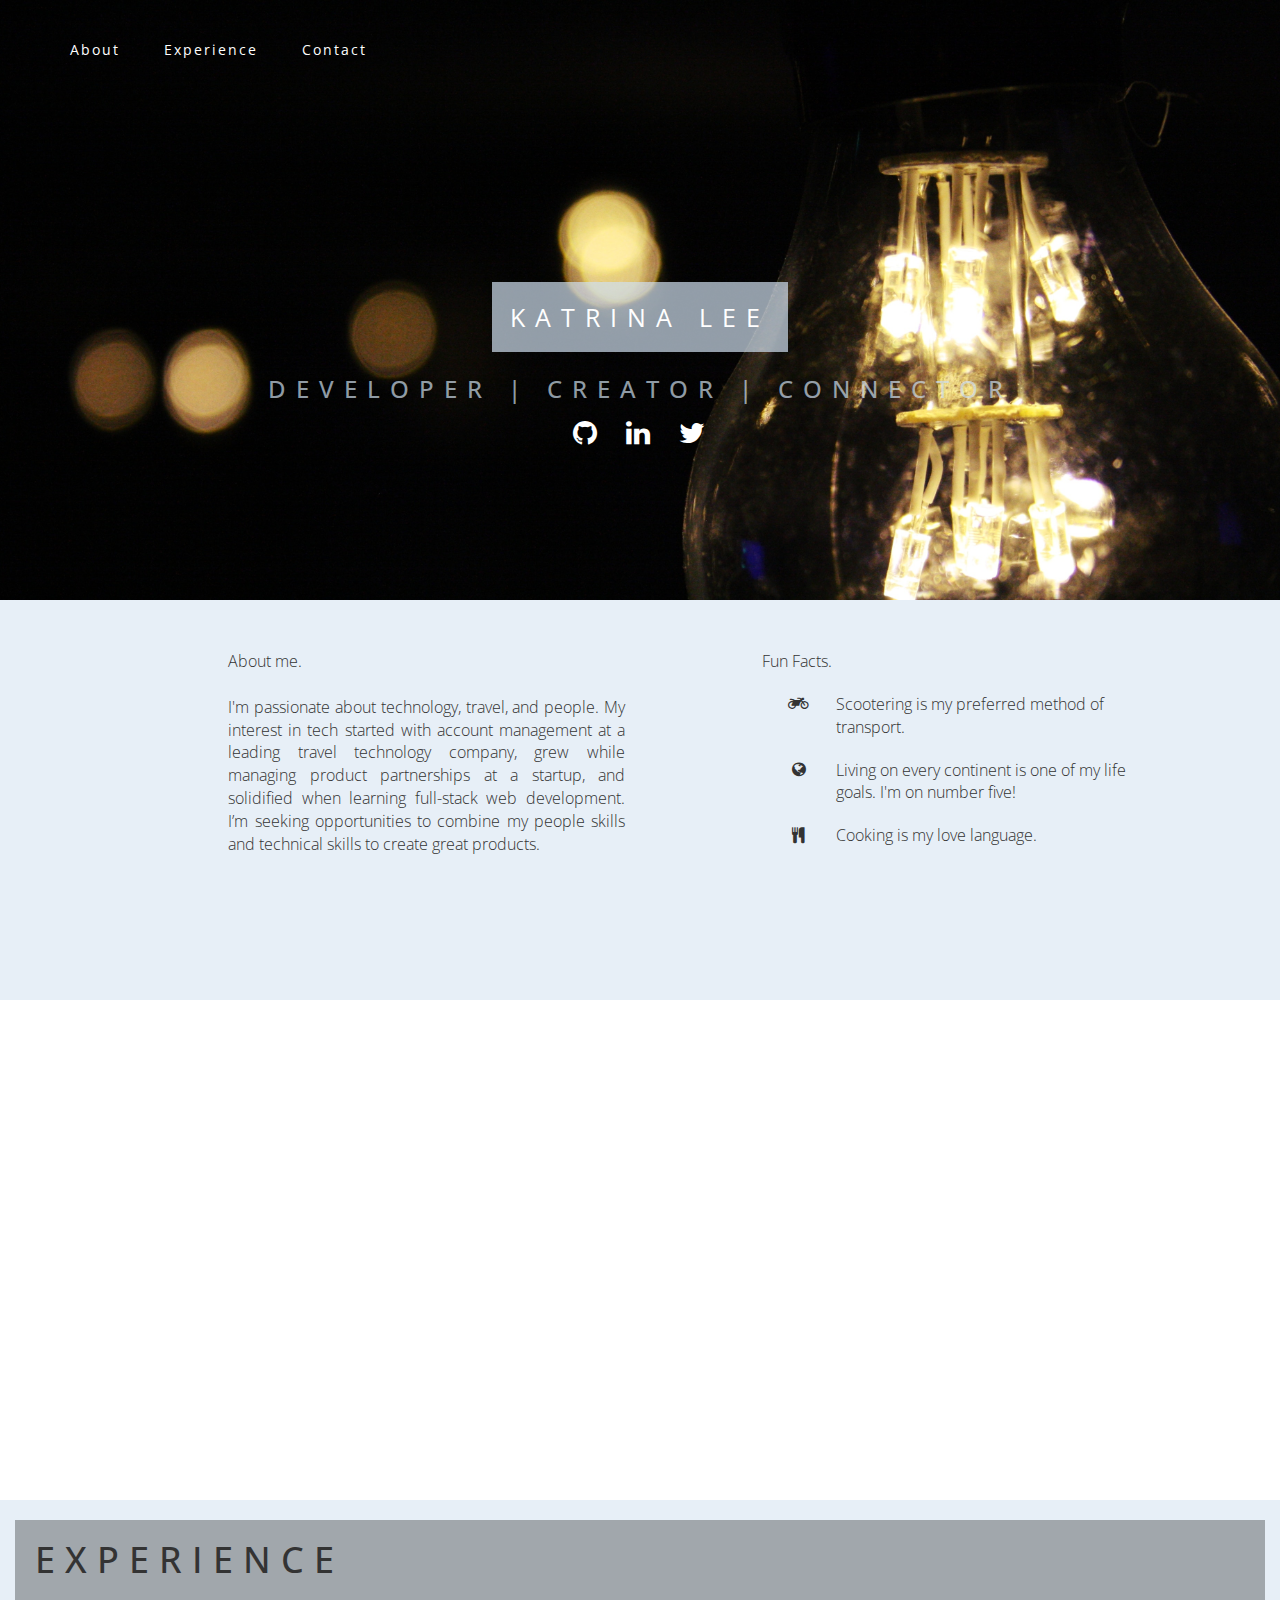
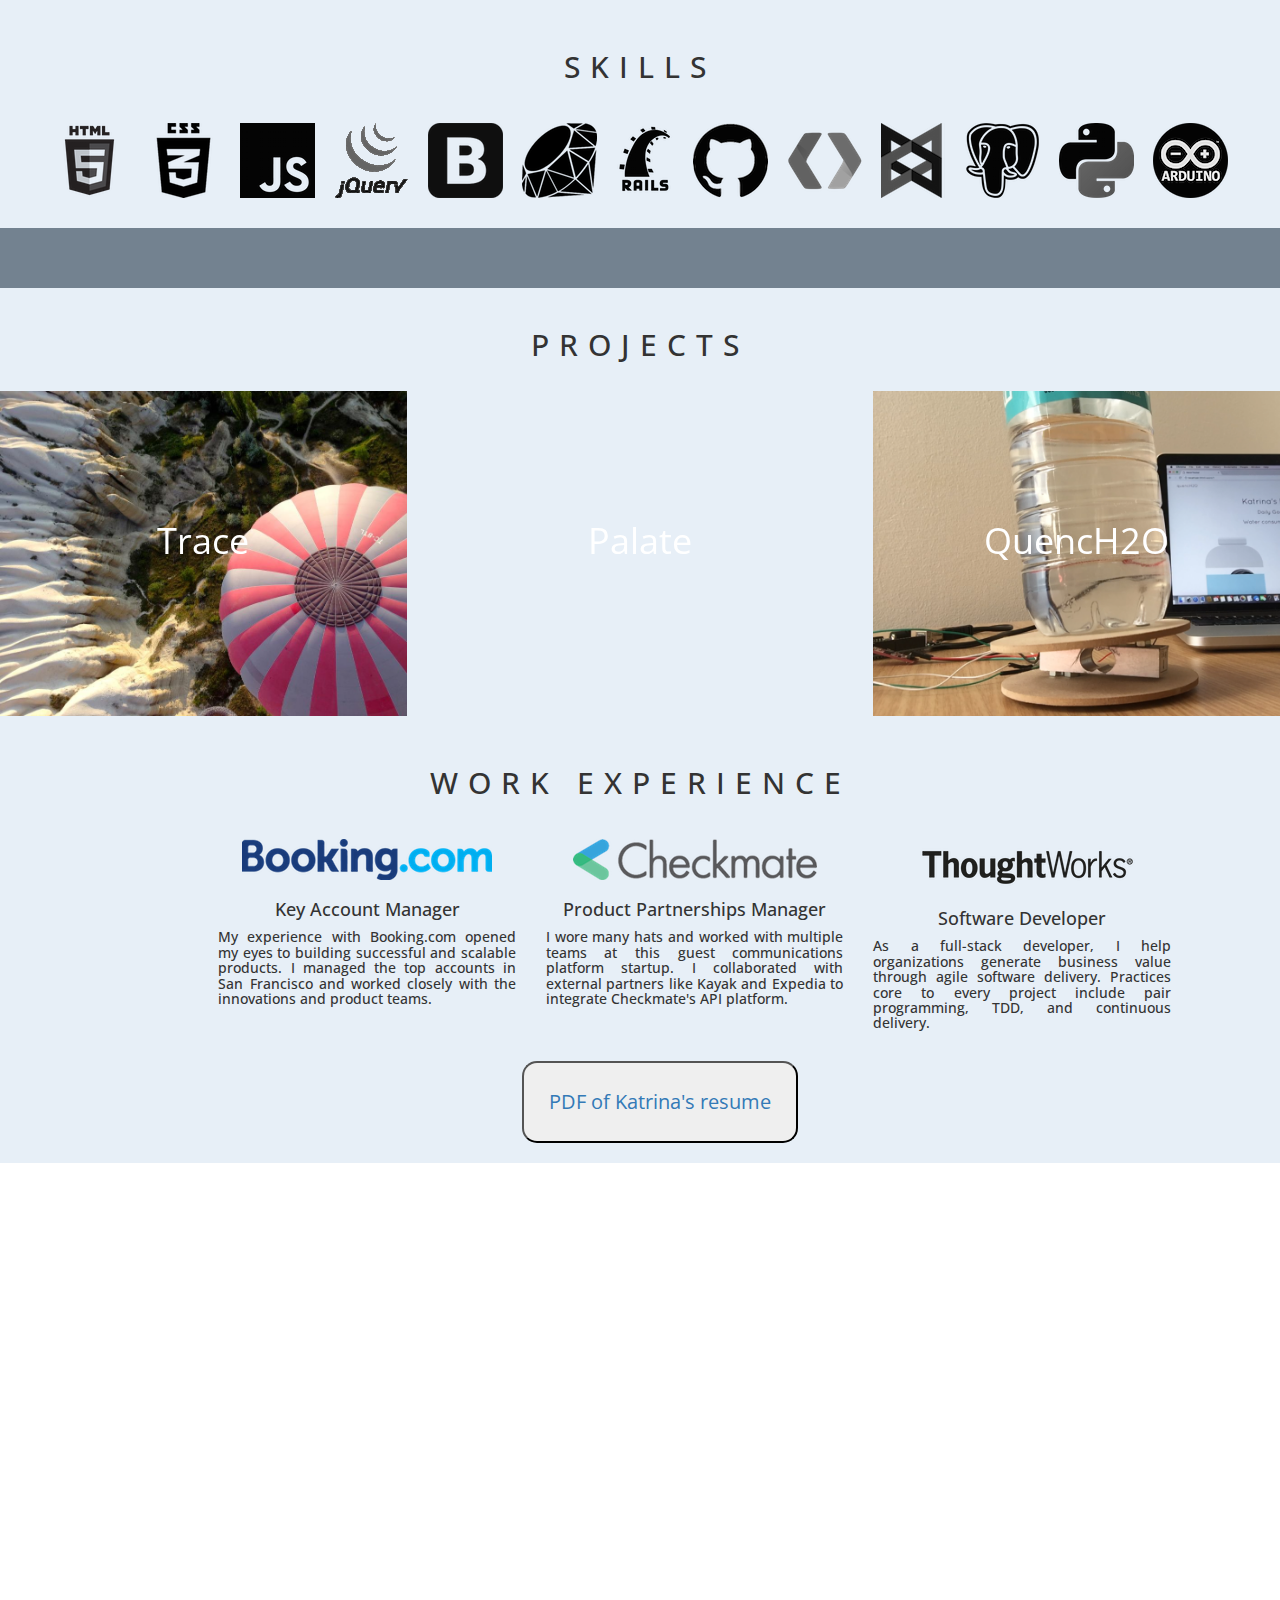
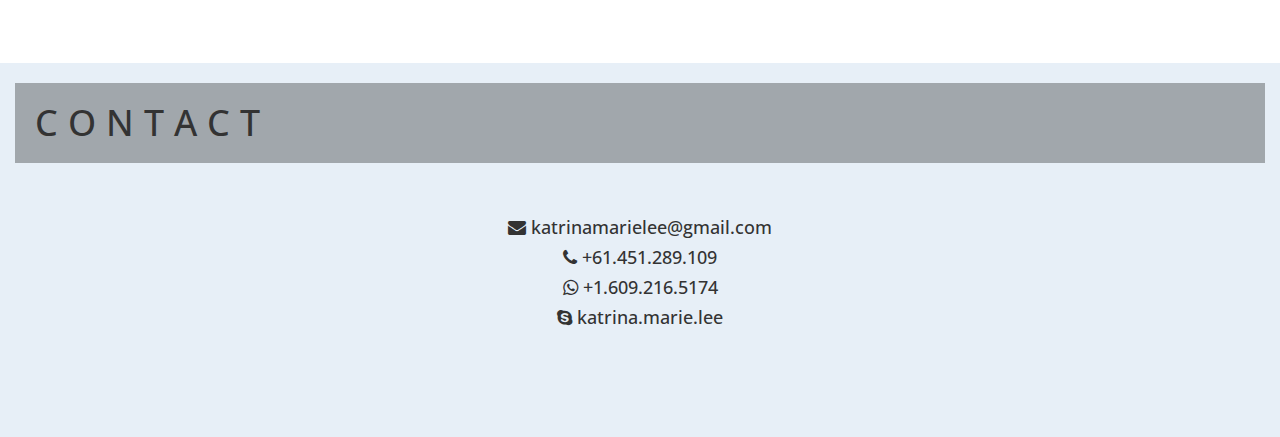
==== commit 9caa93f9: "updates for new assets" ====
--- a/index.html
+++ b/index.html
@@ -34,15 +34,15 @@
             </div>
         </div>
     </div>
-    <div class="content row">
-        <div id="about" class="about col-md-4 col-md-offset-2">
+    <div class="content content1">
+        <div id="about" class="about col-xs-12 col-md-4 col-md-offset-2">
             About me.
             <br>
             <br>
             <p>I'm passionate about technology, travel, and people. My interest in tech started with account management at a leading travel technology company, grew while managing product partnerships at a startup, and solidified when learning full-stack
                 web development. I’m seeking opportunities to combine my people skills and technical skills to create great products.</p>
         </div>
-        <div class="funFacts col-md-4 col-md-offset-1">
+        <div class="funFacts col-xs-12 col-md-4 col-md-offset-1">
             Fun Facts.
             <ul class="fa-ul">
                 <li><i class="fa-li fa fa-motorcycle" aria-hidden="true"></i>
@@ -54,7 +54,7 @@
         </div>
     </div>
     <div class="parallax2"></div>
-    <div class="content2">
+    <div class="content">
         <div id="experience" class="col-md-12">
             <h1>EXPERIENCE</h1>
         </div>
@@ -174,23 +174,26 @@
             <p id="skillInfo"></p>
         </div>
         <div class="col-md-12">
-
             <h2>WORK EXPERIENCE</h2>
-
         </div>
         <div class="row">
-            <div class="col-xs-12 col-md-4 col-md-offset-2">
-                <img src="images/Booking-Logo-PNG.png" alt="">
+            <div class="col-xs-12 col-md-3 col-md-offset-2">
+                <img src="images/Booking-Logo-PNG.png" alt="Booking.com logo">
                 <h4>Key Account Manager</h4>
                 <h5>My experience with Booking.com opened my eyes to building successful and scalable products. I managed the top accounts in San Francisco and worked closely with the innovations and product teams.</h5>
             </div>
-            <div class="col-xs-12 col-md-4">
-                <img src="images/checkmate_logo.png" alt="">
+            <div class="col-xs-12 col-md-3">
+                <img src="images/checkmate_logo.png" alt="CheckMate logo">
                 <h4>Product Partnerships Manager</h4>
                 <h5> I wore many hats and worked with multiple teams at this guest communications platform startup. I collaborated with external partners like Kayak and Expedia to integrate Checkmate's API platform.</h5>
             </div>
+            <div class="col-xs-12 col-md-3">
+                <img src="images/tw_logo.png" alt="ThoughtWorks logo">
+                <h4>Software Developer</h4>
+                <h5>As a full-stack developer, I help organizations generate business value through agile software delivery. Practices core to every project include pair programming, TDD, and continuous delivery. </h5>
+            </div>
             <div class="col-md-12 but">
-                <a href="images/KatrinaLeeResume.pdf" download>
+                <a href="images/KatrinaLeeResume2018.pdf" download>
                     <button type="button" name="button">PDF of Katrina's resume</button>
                 </a>
             </div>
--- a/katrina.css
+++ b/katrina.css
@@ -41,7 +41,7 @@
 
 .parallax {
     /* The image used */
-    background-image: url("https://static.pexels.com/photos/52910/pexels-photo-52910.jpeg");
+    background-image: url("images/lightbulb.jpg");
     /* Set a specific height */
     min-height: 600px;
     /* Create the parallax scrolling effect */
@@ -52,7 +52,7 @@
 }
 .parallax2 {
     /* The image used */
-    background-image: url("https://static.pexels.com/photos/170/apple-laptop-notebook-notes.jpg");
+    background-image: url("images/team.jpg");
     /* Set a specific height */
     min-height: 500px;
     /* Create the parallax scrolling effect */
@@ -103,23 +103,20 @@
 .icons{
   font-size: 2em;
 }
+.content1{
+  height: 400px;
+}
+
 .content{
   background-color:rgba(208,224,239,.5);
   font-size:36px;
   text-align: center;
   font-family: 'Open Sans', sans-serif;
 }
-
-.content2{
-  background-color:rgba(208,224,239,.5);
-  font-size:36px;
-  text-align: center;
-  font-family: 'Open Sans', sans-serif;
-}
 .about{
   padding-top: 50px;
   padding-right: 50px;
-  max-width: 30%;
+  /* max-width: 30%; */
   margin: 0 auto;
   text-align: justify;
   font-size: 16px;
@@ -130,7 +127,7 @@
 .funFacts{
   vertical-align: top;
   padding-top: 50px;
-  max-width: 30%;
+  /* max-width: 30%; */
   margin: 0 auto;
   text-align: left;
   font-weight: lighter;
@@ -233,7 +230,7 @@
   text-align: left;
 }
 .palate{
-  background-image: url("https://static.pexels.com/photos/3329/food-kitchen-cutting-board-cooking.jpg");
+  background-image: url("images/cooking.jpg");
   background-size: cover;
 }
 
@@ -251,7 +248,7 @@
   padding-left: 20px;
 }
 img{
-  padding: 20px 5px;
+  padding: 10px 5px;
 }
 .border{
   margin-top: 20px;
@@ -287,7 +284,8 @@
 
 button{
   border-radius: 15px;
-  font-size: 18px;
+  font-size: 20px !important;
+  padding: 25px;
 
 }
 
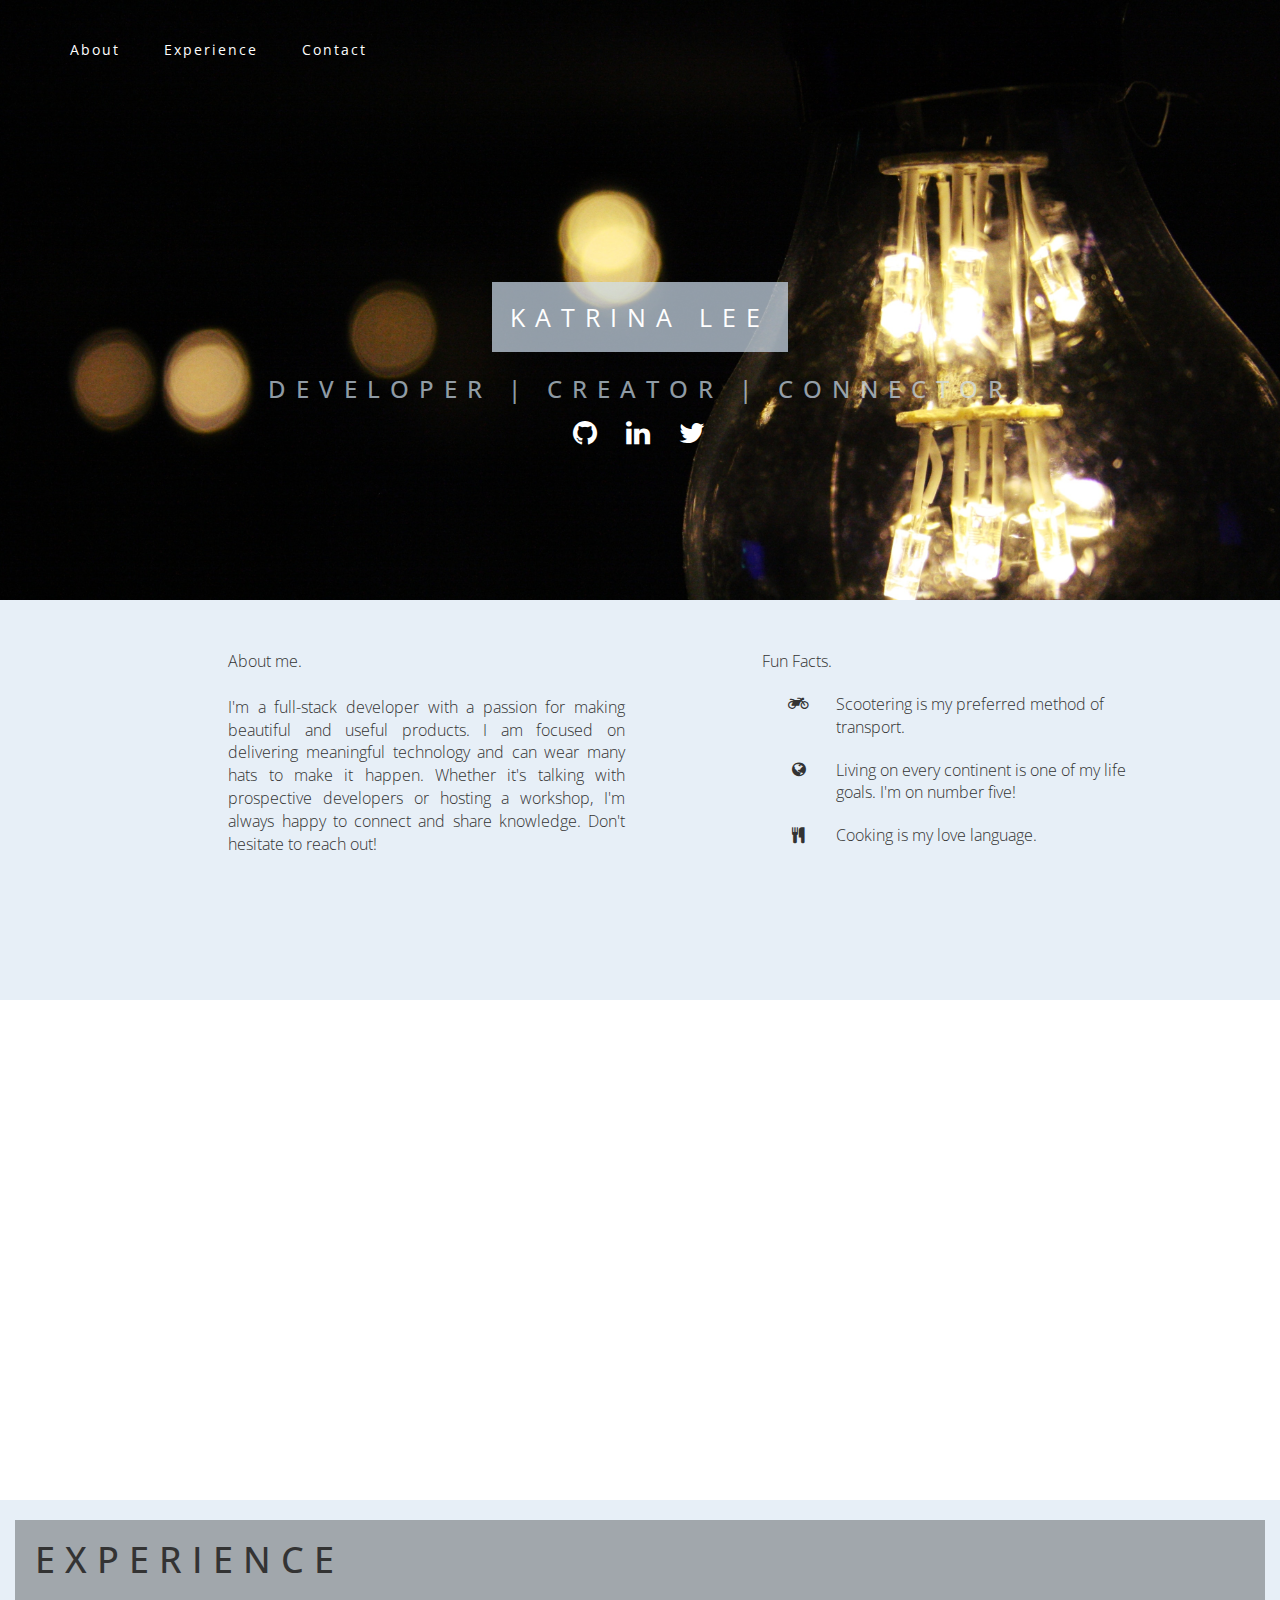
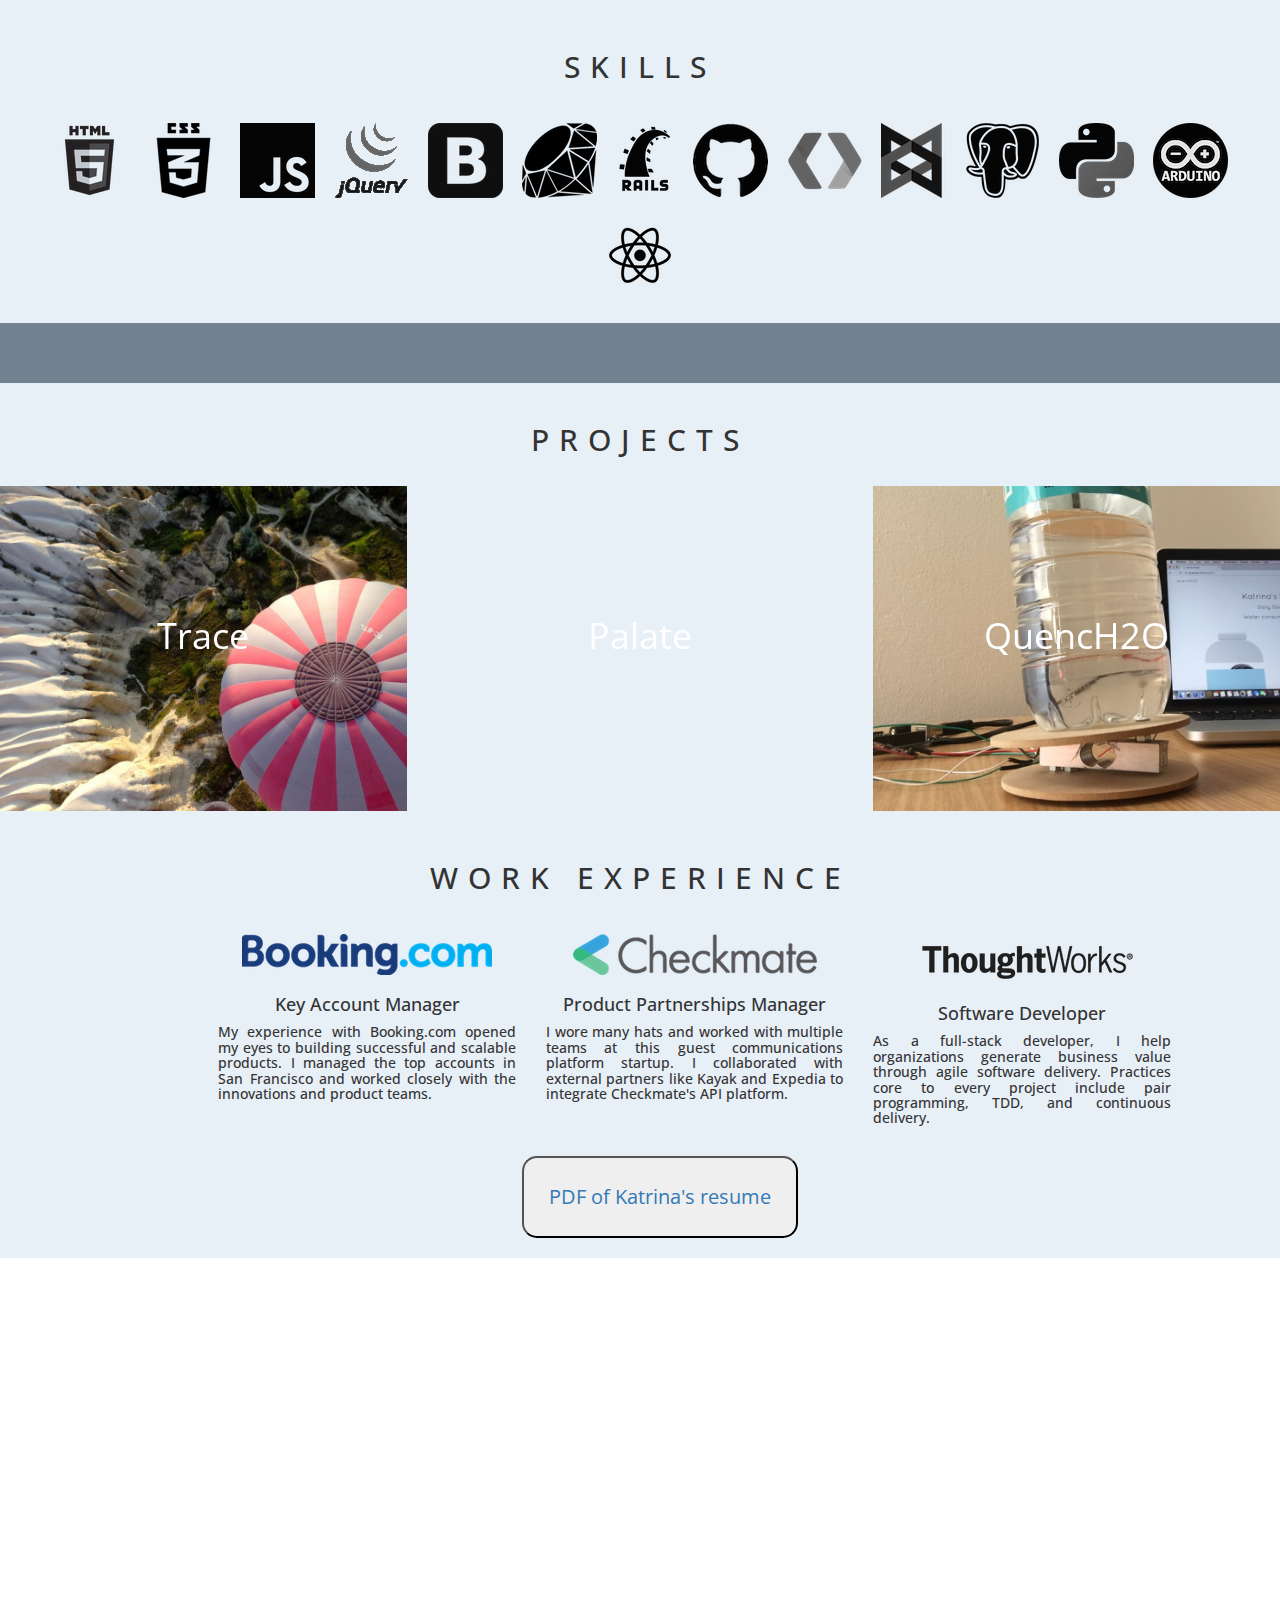
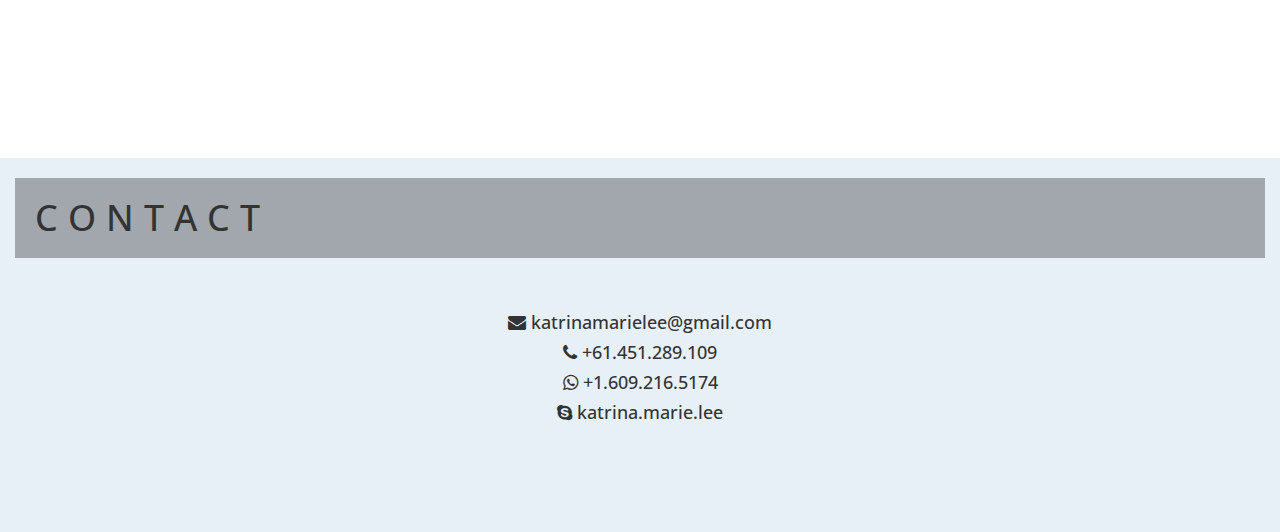
==== commit c84dfa87: "updated about me" ====
--- a/index.html
+++ b/index.html
@@ -39,8 +39,7 @@
             About me.
             <br>
             <br>
-            <p>I'm passionate about technology, travel, and people. My interest in tech started with account management at a leading travel technology company, grew while managing product partnerships at a startup, and solidified when learning full-stack
-                web development. I’m seeking opportunities to combine my people skills and technical skills to create great products.</p>
+            <p>I'm a full-stack developer with a passion for making beautiful and useful products. I am focused on delivering meaningful technology and can wear many hats to make it happen. Whether it's talking with prospective developers or hosting a workshop, I'm always happy to connect and share knowledge. Don't hesitate to reach out!  </p>
         </div>
         <div class="funFacts col-xs-12 col-md-4 col-md-offset-1">
             Fun Facts.
@@ -73,6 +72,7 @@
             <img id="postgresql" src="images/postgresql.png" alt="">
             <img id="python" src="images/python-logo.png" alt="">
             <img id="arduino" src="images/arduino.png" alt="">
+            <img id="react" src="images/react.png" alt="">
         </div>
         <div id="skillContent" class="col-md-12"></div>
         <div class="col-md-12">
--- a/katrina.css
+++ b/katrina.css
@@ -52,7 +52,7 @@
 }
 .parallax2 {
     /* The image used */
-    background-image: url("images/team.jpg");
+    background-image: url("images/team.JPG");
     /* Set a specific height */
     min-height: 500px;
     /* Create the parallax scrolling effect */
